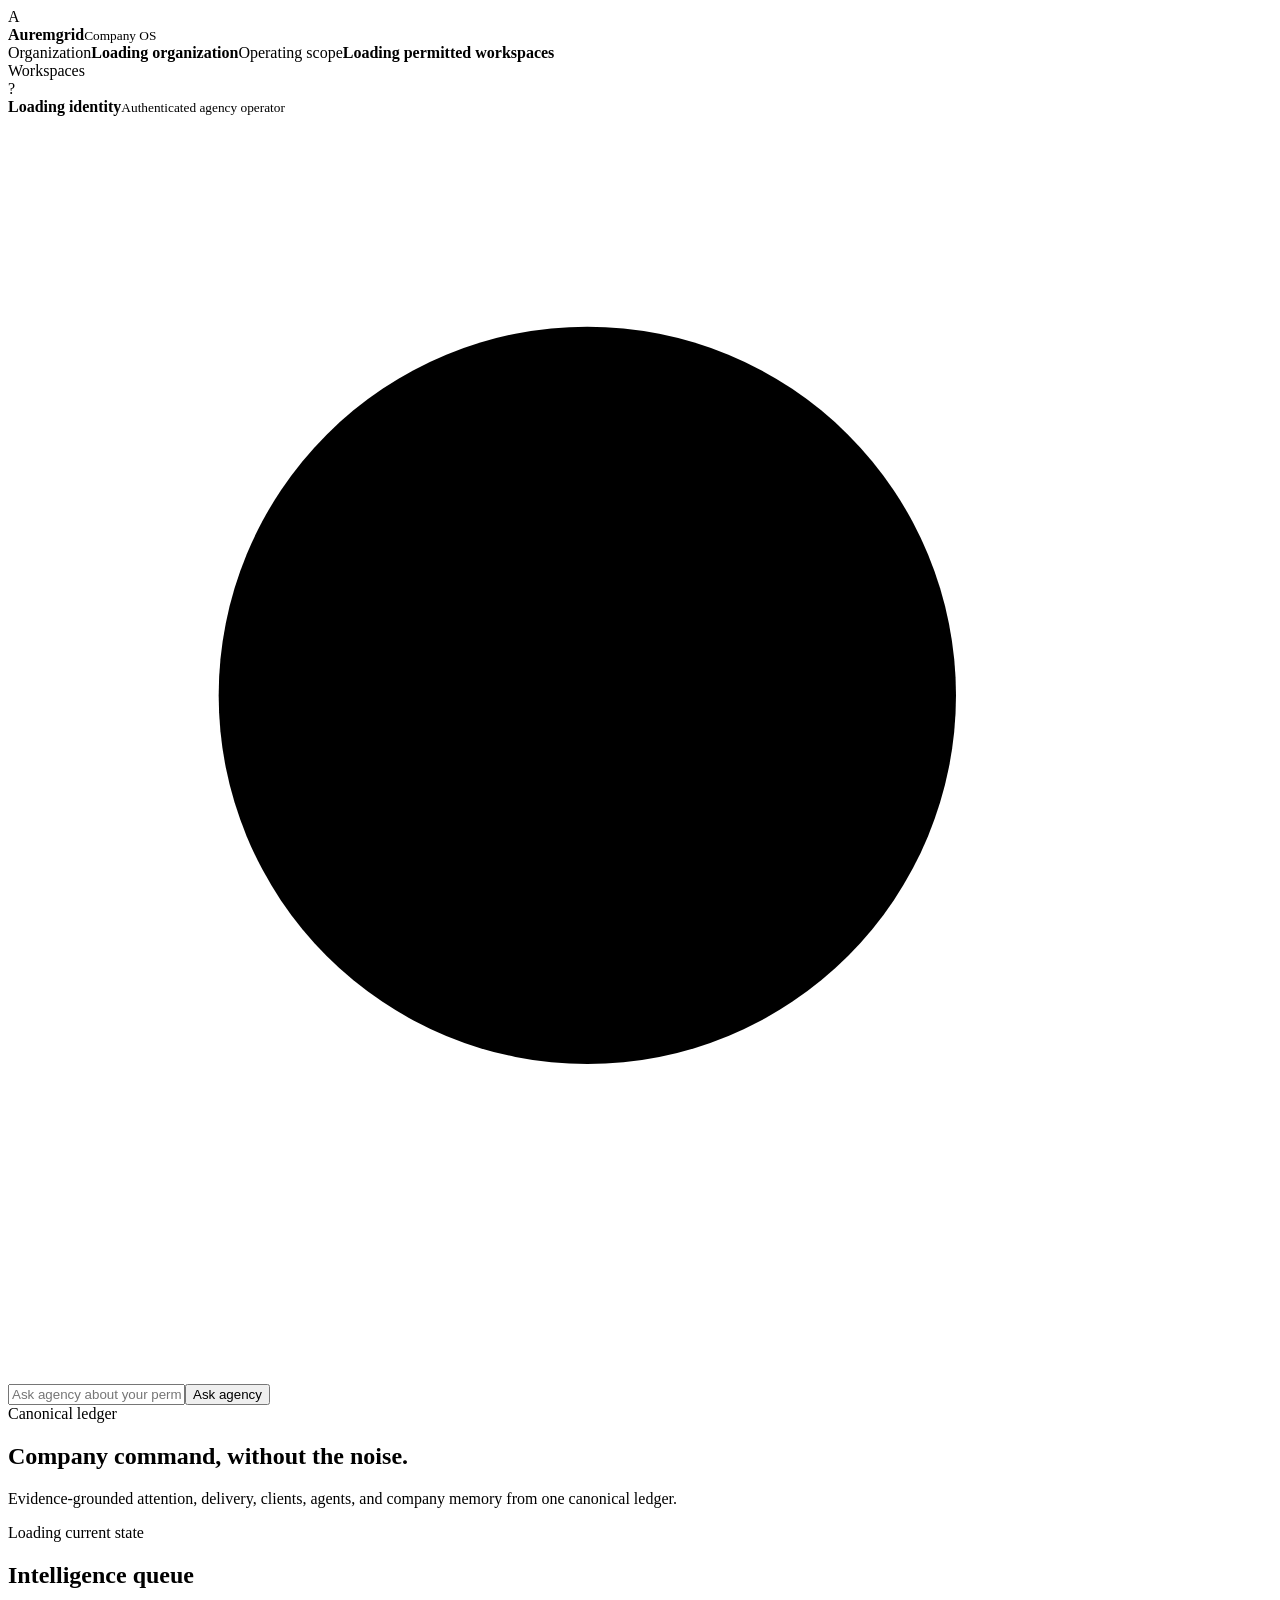
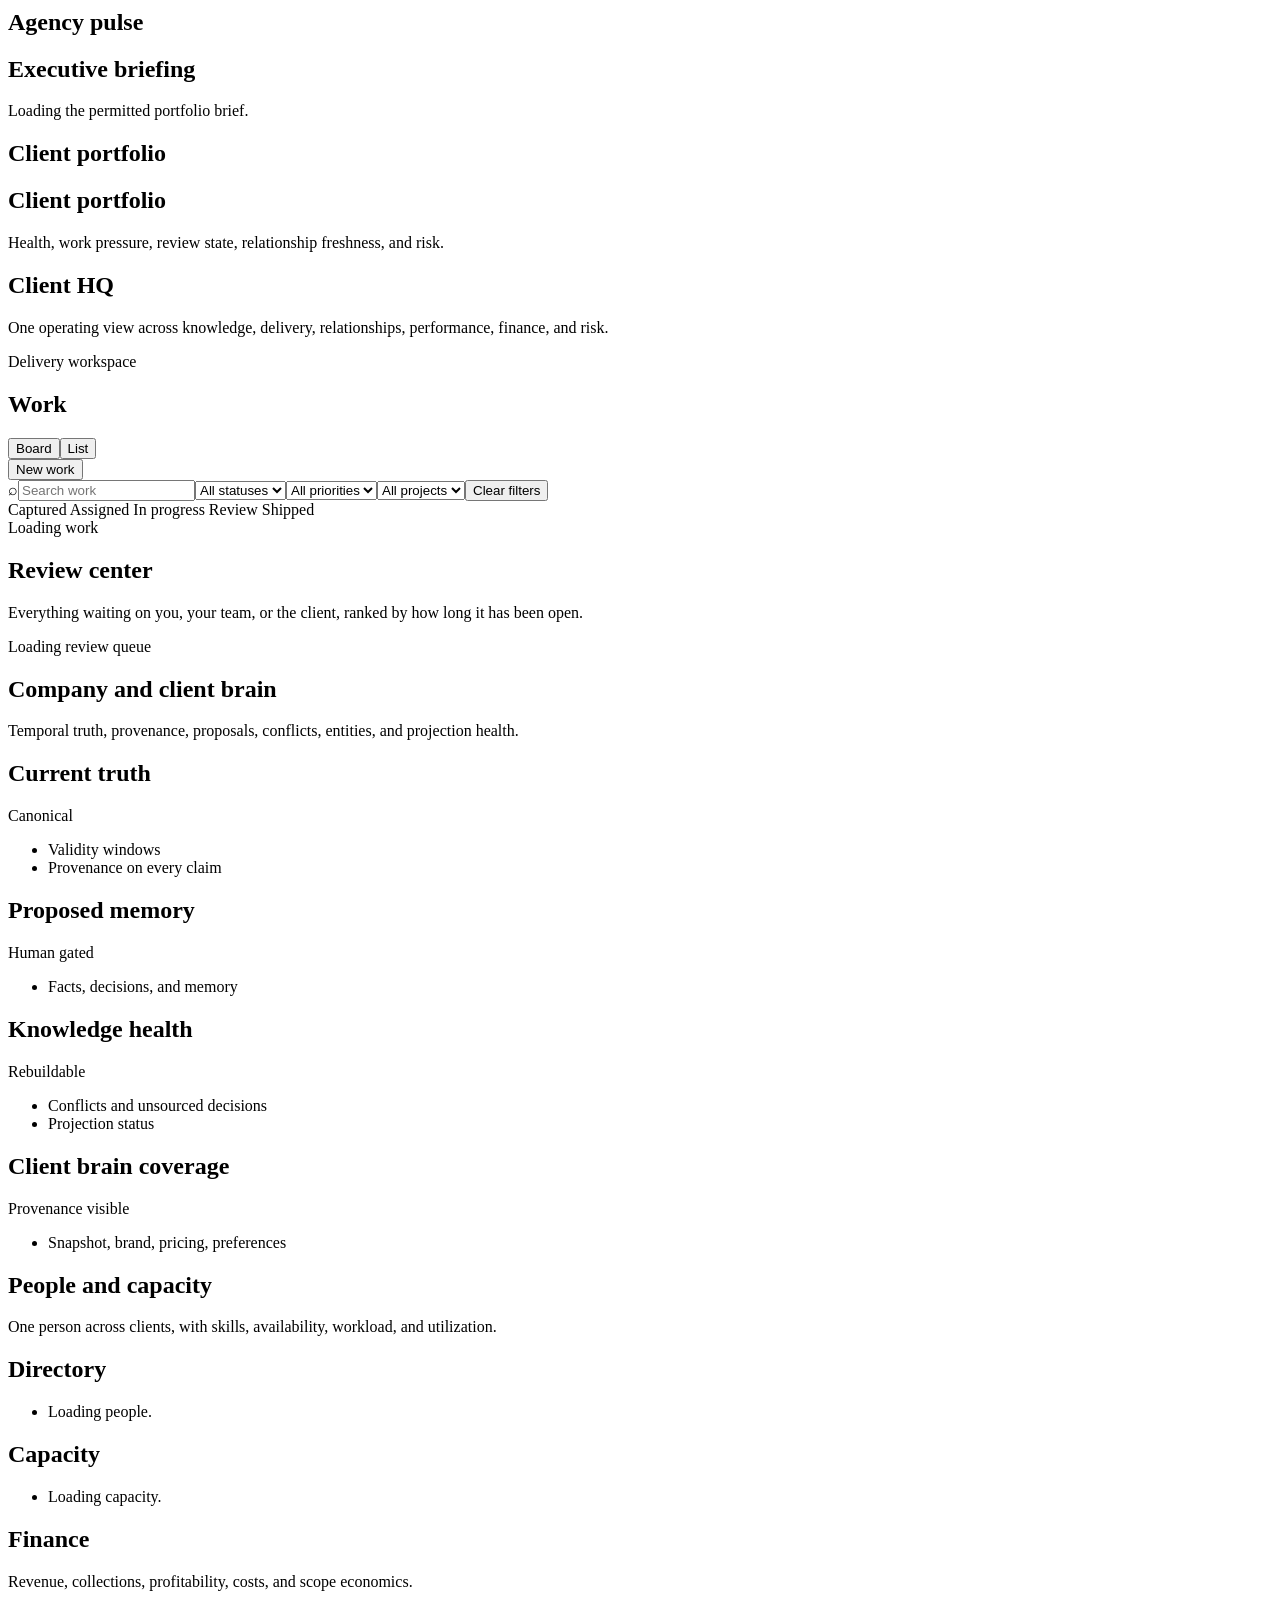
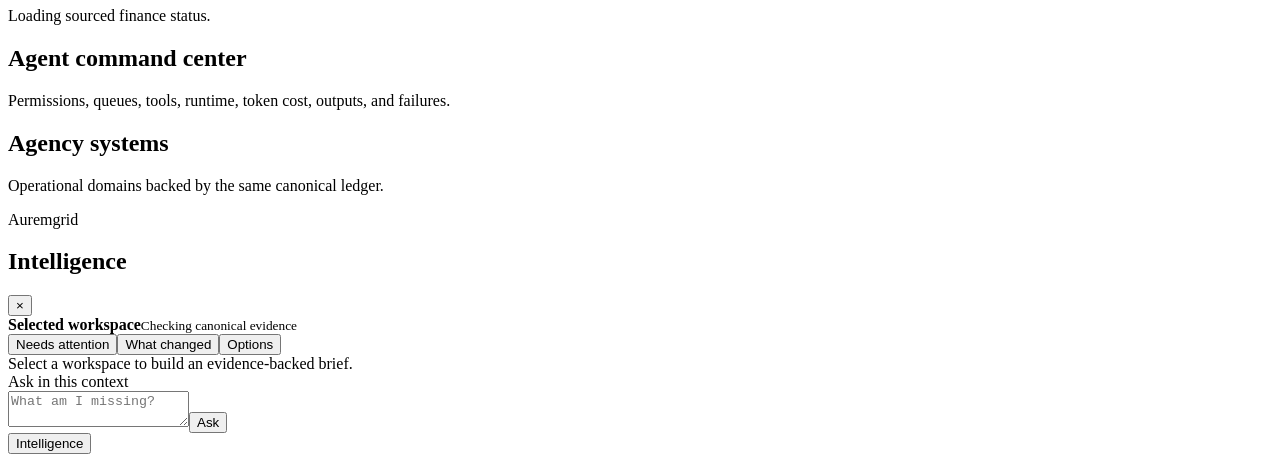
==== src/auremgrid/api/dashboard/index.html @ ab31ca7c "Complete intelligence and dashboard integration" ====
<!doctype html><html lang="en"><head><meta charset="utf-8"><meta name="viewport" content="width=device-width,initial-scale=1"><title>Auremgrid Company OS</title>
<link rel="stylesheet" href="/dashboard-assets/css/01-style-1.css" data-dashboard-module="1"><link rel="stylesheet" href="/dashboard-assets/css/02-knowledge-brain-surface.css" data-dashboard-module="knowledge-brain-surface"></head><body><div class="shell"><aside class="side"><div class="brand"><div class="mark">A</div><div><b>Auremgrid</b><small>Company OS</small></div></div><div class="scope"><span>Organization</span><b id="scope-organization">Loading organization</b><span>Operating scope</span><b id="scope-workspaces">Loading permitted workspaces</b></div><div class="spaces"><div class="spaces-head">Workspaces</div><div class="space-list" id="space-list"></div></div><nav class="nav" id="nav"></nav><div class="side-foot"><div class="side-person"><span class="side-avatar" id="side-avatar">?</span><div><b id="side-person-name">Loading identity</b><small id="side-person-role">Authenticated agency operator</small></div></div></div></aside><main class="main"><header class="top"><form class="ask" id="command-form"><svg class="icon" viewBox="0 0 24 24"><circle cx="11" cy="11" r="7"/><path d="M21 21l-4.3-4.3"/></svg><input id="command" placeholder="Ask agency about your permitted operating context"><button>Ask agency</button></form><div class="topmeta"><span class="live"></span> <span id="ledger-status">Canonical ledger</span></div></header><div class="content">
<section class="page active" id="page-command"><span id="health-score" hidden></span><div class="head"><div><h1>Company command, without the noise.</h1><p>Evidence-grounded attention, delivery, clients, agents, and company memory from one canonical ledger.</p></div><div class="statusline"><span class="live"></span><span id="generated">Loading current state</span></div></div><div class="grid" id="metrics"></div><div class="grid" style="margin-top:10px"><section class="card wide"><h2>Intelligence queue</h2><div class="attention" id="attention"></div></section><section class="card narrow"><h2>Agency pulse</h2><div class="pulse" id="pulse"></div></section><section class="card full"><h2>Executive briefing</h2><div id="executive-brief"><div class="empty">Loading the permitted portfolio brief.</div></div></section><section class="card full"><h2>Client portfolio</h2><div id="clients"></div></section></div></section>
<section class="page" id="page-clients"><div class="head"><div><h2 class="page-title">Client portfolio</h2><p>Health, work pressure, review state, relationship freshness, and risk.</p></div></div><div class="card" id="client-portfolio"></div></section>
<section class="page" id="page-client-hq"><div class="head"><div><h2 class="page-title" id="client-name">Client HQ</h2><p>One operating view across knowledge, delivery, relationships, performance, finance, and risk.</p></div></div><div class="tabs" id="client-tabs"></div><div class="module-grid" id="client-body"></div></section><section class="page" id="page-work"><div class="work-head"><div><p class="work-kicker">Delivery workspace</p><h2 class="page-title">Work</h2></div><div class="work-actions"><div class="view-switch" role="group" aria-label="Work view"><button id="board-view" class="active" type="button">Board</button><button id="list-view" type="button">List</button></div><button class="action" id="capture">New work</button></div></div><div class="work-toolbar"><label class="search-control"><span aria-hidden="true">⌕</span><input id="work-search" type="search" placeholder="Search work"></label><select id="status-filter" aria-label="Filter by status"><option value="">All statuses</option></select><select id="priority-filter" aria-label="Filter by priority"><option value="">All priorities</option></select><select id="project-filter" aria-label="Filter by project"><option value="">All projects</option></select><button class="clear-filters" id="clear-work-filters" type="button">Clear filters</button></div><div class="sr-only" aria-hidden="true">Captured Assigned In progress Review Shipped</div><div id="work-summary" class="work-summary">Loading work</div><div id="work-board" class="work-board" aria-live="polite"></div><div id="work-table" class="work-table-wrap" hidden></div><div id="work-list" hidden></div><div id="projects-list" hidden></div><div id="review-list" hidden></div></section>
<section class="page" id="page-review"><div class="head"><div><h2 class="page-title">Review center</h2><p>Everything waiting on you, your team, or the client, ranked by how long it has been open.</p></div><div class="statusline"><span class="live"></span><span id="review-generated">Loading review queue</span></div></div><div class="module-grid" id="review-grid"></div></section>
<section class="page" id="page-brain"><div class="head"><div><h2 class="page-title">Company and client brain</h2><p>Temporal truth, provenance, proposals, conflicts, entities, and projection health.</p></div></div><div class="module-grid"><section class="card module"><h2>Current truth</h2><span class="state">Canonical</span><ul><li>Validity windows</li><li>Provenance on every claim</li></ul></section><section class="card module"><h2>Proposed memory</h2><span class="state">Human gated</span><ul><li>Facts, decisions, and memory</li></ul></section><section class="card module"><h2>Knowledge health</h2><span class="state">Rebuildable</span><ul><li>Conflicts and unsourced decisions</li><li>Projection status</li></ul></section><section class="card module"><h2>Client brain coverage</h2><span class="state">Provenance visible</span><ul><li>Snapshot, brand, pricing, preferences</li></ul></section></div></section>
<section class="page" id="page-people"><div class="head"><div><h2 class="page-title">People and capacity</h2><p>One person across clients, with skills, availability, workload, and utilization.</p></div></div><div class="module-grid"><section class="card module"><h2>Directory</h2><ul id="people-list"><li>Loading people.</li></ul></section><section class="card module"><h2>Capacity</h2><ul id="capacity-list"><li>Loading capacity.</li></ul></section></div></section>
<section class="page" id="page-finance"><div class="head"><div><h2 class="page-title">Finance</h2><p>Revenue, collections, profitability, costs, and scope economics.</p></div></div><div id="finance-body" class="module-grid"><div class="empty">Loading sourced finance status.</div></div></section>
<section class="page" id="page-agents"><div class="head"><div><h2 class="page-title">Agent command center</h2><p>Permissions, queues, tools, runtime, token cost, outputs, and failures.</p></div></div><div class="module-grid" id="agents"></div></section>
<section class="page" id="page-systems"><div class="head"><div><h2 class="page-title" id="systems-title">Agency systems</h2><p>Operational domains backed by the same canonical ledger.</p></div></div><div class="module-grid" id="system-modules"></div></section>
</div></main><aside class="intelligence-rail" id="intelligence-rail" aria-label="Auremgrid Intelligence"><header class="intelligence-head"><div><span class="intelligence-kicker">Auremgrid</span><h2>Intelligence</h2></div><button class="icon-button" id="intelligence-close" type="button" aria-label="Collapse intelligence panel">×</button></header><div class="intelligence-context"><span class="intelligence-orb"></span><div><b id="intelligence-scope">Selected workspace</b><small id="intelligence-status">Checking canonical evidence</small></div></div><div class="intelligence-prompts" aria-label="Suggested intelligence questions"><button type="button" data-intelligence-prompt="What needs my attention?">Needs attention</button><button type="button" data-intelligence-prompt="What changed?">What changed</button><button type="button" data-intelligence-prompt="What are my options?">Options</button></div><div class="intelligence-findings" id="intelligence-findings" aria-live="polite"><div class="intelligence-empty">Select a workspace to build an evidence-backed brief.</div></div><form class="intelligence-ask" id="intelligence-form"><label for="intelligence-query">Ask in this context</label><div><textarea id="intelligence-query" rows="2" placeholder="What am I missing?"></textarea><button type="submit" aria-label="Ask Auremgrid Intelligence">Ask</button></div></form></aside><button class="intelligence-toggle" id="intelligence-toggle" type="button" aria-label="Open Auremgrid Intelligence">Intelligence</button></div>
<dialog id="capture-modal"><form class="form" id="capture-form"><h2>Capture work</h2><label>Title<input name="title" required></label><label>Request<textarea name="request" required></textarea></label><label>Requested by<input name="requested_by" required></label><label>Needed by<input name="needed_by" type="date"></label><div class="row"><button type="button" class="ghost" id="cancel-capture">Cancel</button><button class="action">Capture</button></div></form></dialog><dialog id="ask-modal"><h2>Ask Auremgrid</h2><div id="ask-results" class="module-grid" style="margin-top:14px"></div><div class="row" style="margin-top:14px"><button class="ghost" onclick="this.closest('dialog').close()">Close</button></div></dialog><dialog id="work-detail"><div class="detail-head"><div><span class="detail-status" id="detail-status">Work</span><h2 id="detail-title">Work detail</h2></div><button class="icon-button" id="close-work-detail" type="button" aria-label="Close work detail">×</button></div><div id="detail-body" class="detail-body"></div></dialog><div class="toast" id="toast"></div>
<link rel="stylesheet" href="/dashboard-assets/css/03-dashboard-v2.css" data-dashboard-module="dashboard-v2">
<script defer src="/dashboard-assets/js/01-script-1.js" data-dashboard-module="1"></script>
<script defer src="/dashboard-assets/js/02-script-2.js" data-dashboard-module="2"></script><script defer src="/dashboard-assets/js/03-dashboard-v2-script.js" data-dashboard-module="dashboard-v2-script"></script><script defer src="/dashboard-assets/js/04-agency-dashboard-contract.js" data-dashboard-module="agency-dashboard-contract"></script><link rel="stylesheet" href="/dashboard-assets/dashboard.css"><script src="/dashboard-assets/annotation-review.js" defer></script><script src="/dashboard-assets/dashboard.js" defer></script></body></html>
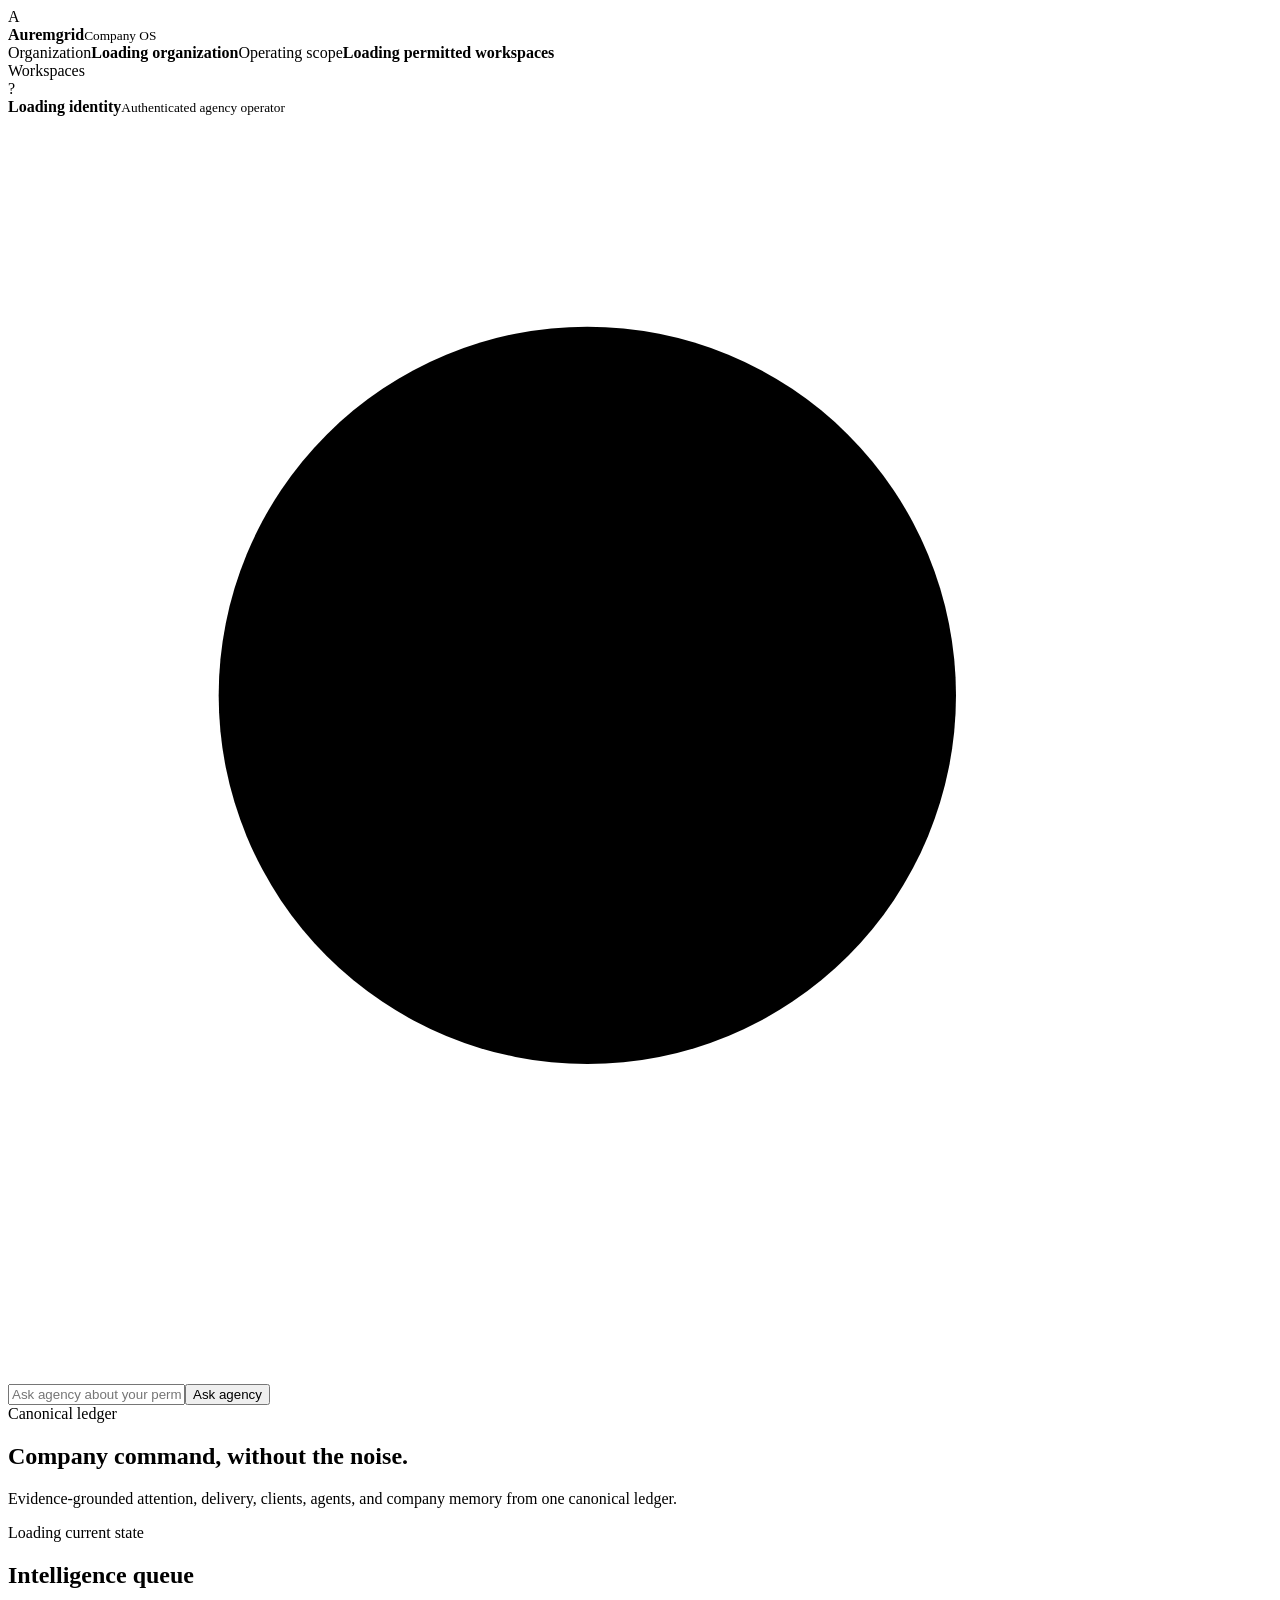
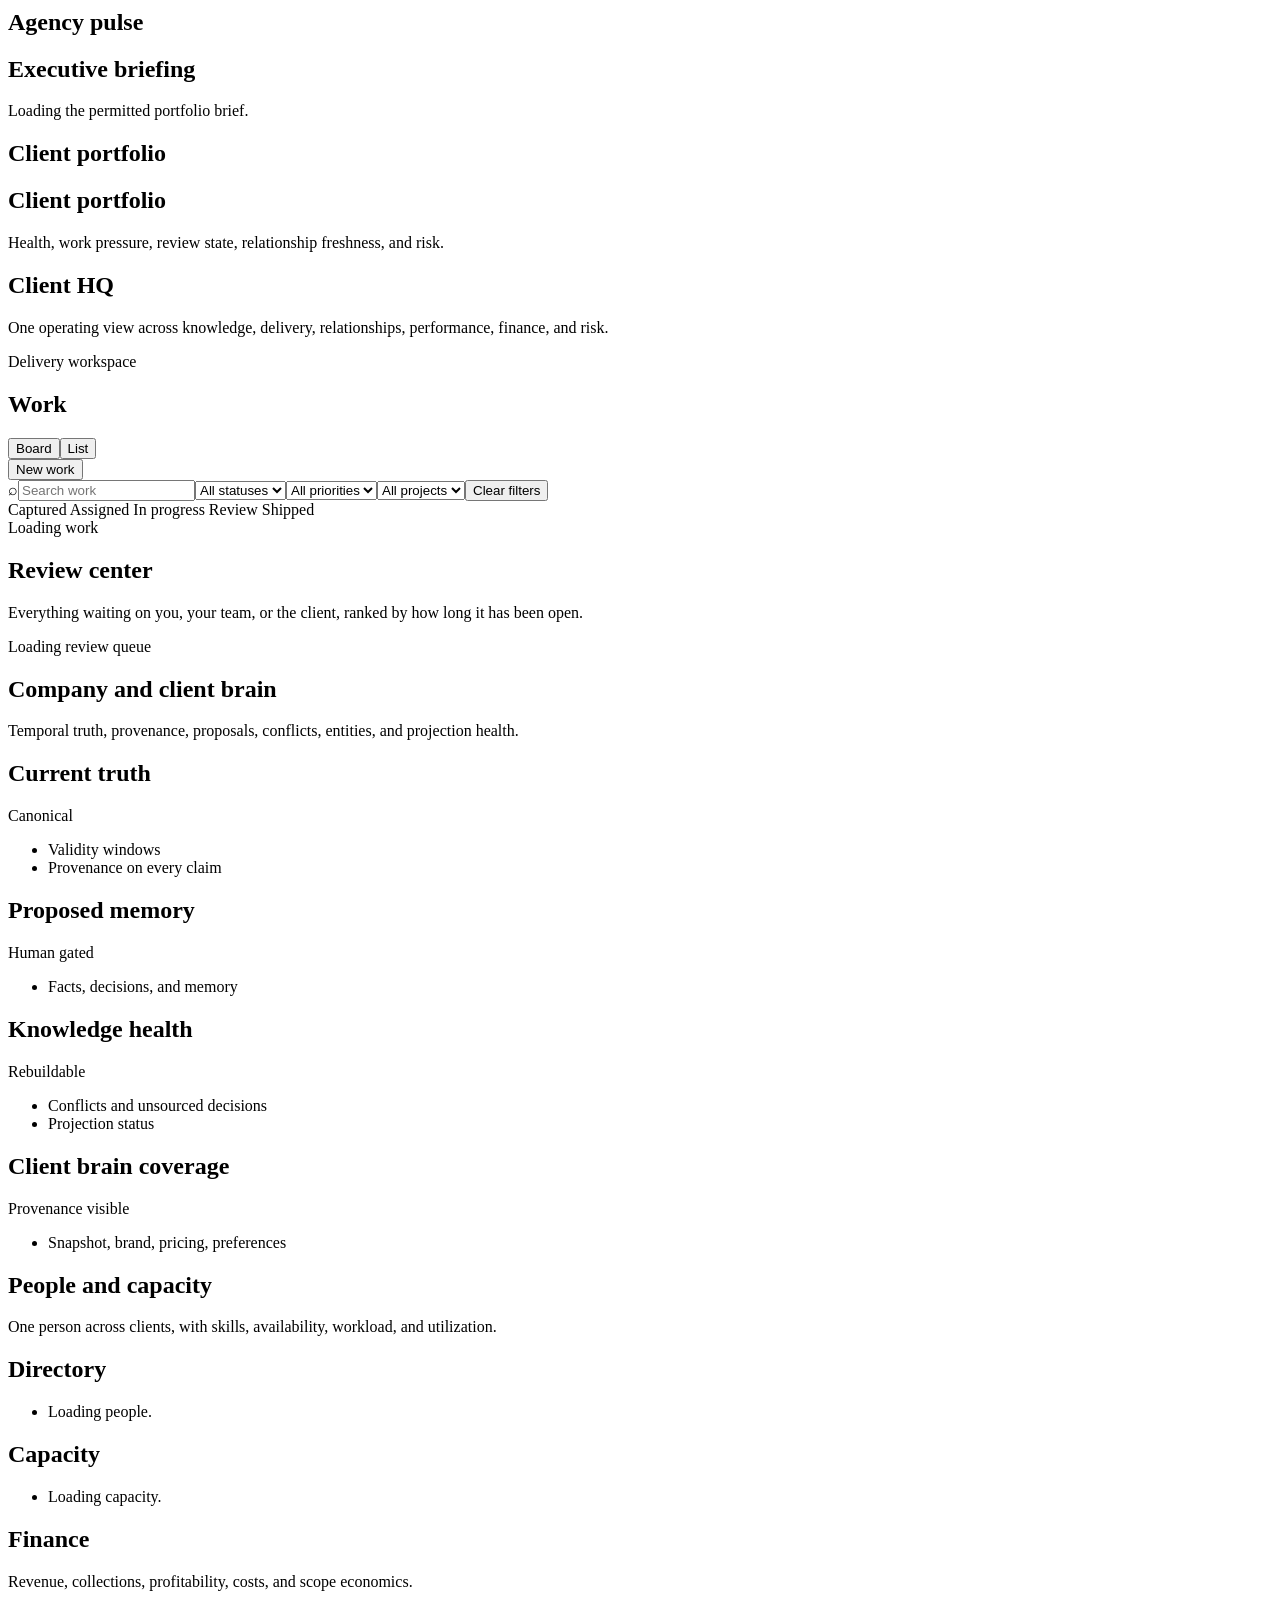
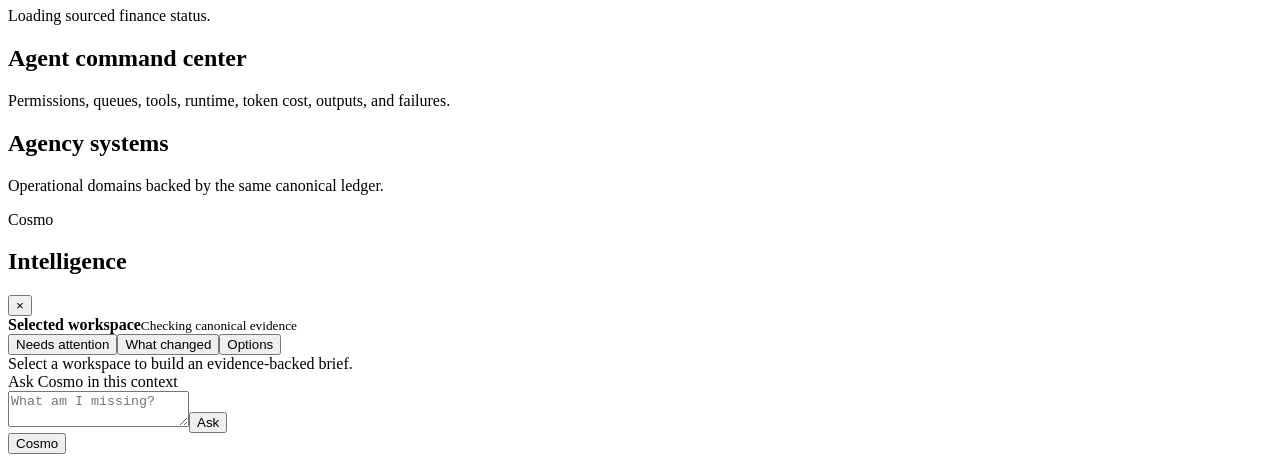
==== commit 28543d33: "Complete agency operations and Cosmo dashboard" ====
--- a/src/auremgrid/api/dashboard/index.html
+++ b/src/auremgrid/api/dashboard/index.html
@@ -9,8 +9,8 @@
 <section class="page" id="page-finance"><div class="head"><div><h2 class="page-title">Finance</h2><p>Revenue, collections, profitability, costs, and scope economics.</p></div></div><div id="finance-body" class="module-grid"><div class="empty">Loading sourced finance status.</div></div></section>
 <section class="page" id="page-agents"><div class="head"><div><h2 class="page-title">Agent command center</h2><p>Permissions, queues, tools, runtime, token cost, outputs, and failures.</p></div></div><div class="module-grid" id="agents"></div></section>
 <section class="page" id="page-systems"><div class="head"><div><h2 class="page-title" id="systems-title">Agency systems</h2><p>Operational domains backed by the same canonical ledger.</p></div></div><div class="module-grid" id="system-modules"></div></section>
-</div></main><aside class="intelligence-rail" id="intelligence-rail" aria-label="Auremgrid Intelligence"><header class="intelligence-head"><div><span class="intelligence-kicker">Auremgrid</span><h2>Intelligence</h2></div><button class="icon-button" id="intelligence-close" type="button" aria-label="Collapse intelligence panel">×</button></header><div class="intelligence-context"><span class="intelligence-orb"></span><div><b id="intelligence-scope">Selected workspace</b><small id="intelligence-status">Checking canonical evidence</small></div></div><div class="intelligence-prompts" aria-label="Suggested intelligence questions"><button type="button" data-intelligence-prompt="What needs my attention?">Needs attention</button><button type="button" data-intelligence-prompt="What changed?">What changed</button><button type="button" data-intelligence-prompt="What are my options?">Options</button></div><div class="intelligence-findings" id="intelligence-findings" aria-live="polite"><div class="intelligence-empty">Select a workspace to build an evidence-backed brief.</div></div><form class="intelligence-ask" id="intelligence-form"><label for="intelligence-query">Ask in this context</label><div><textarea id="intelligence-query" rows="2" placeholder="What am I missing?"></textarea><button type="submit" aria-label="Ask Auremgrid Intelligence">Ask</button></div></form></aside><button class="intelligence-toggle" id="intelligence-toggle" type="button" aria-label="Open Auremgrid Intelligence">Intelligence</button></div>
-<dialog id="capture-modal"><form class="form" id="capture-form"><h2>Capture work</h2><label>Title<input name="title" required></label><label>Request<textarea name="request" required></textarea></label><label>Requested by<input name="requested_by" required></label><label>Needed by<input name="needed_by" type="date"></label><div class="row"><button type="button" class="ghost" id="cancel-capture">Cancel</button><button class="action">Capture</button></div></form></dialog><dialog id="ask-modal"><h2>Ask Auremgrid</h2><div id="ask-results" class="module-grid" style="margin-top:14px"></div><div class="row" style="margin-top:14px"><button class="ghost" onclick="this.closest('dialog').close()">Close</button></div></dialog><dialog id="work-detail"><div class="detail-head"><div><span class="detail-status" id="detail-status">Work</span><h2 id="detail-title">Work detail</h2></div><button class="icon-button" id="close-work-detail" type="button" aria-label="Close work detail">×</button></div><div id="detail-body" class="detail-body"></div></dialog><div class="toast" id="toast"></div>
+</div></main><aside class="intelligence-rail" id="intelligence-rail" aria-label="Cosmo Intelligence"><header class="intelligence-head"><div><span class="intelligence-kicker">Cosmo</span><h2>Intelligence</h2></div><button class="icon-button" id="intelligence-close" type="button" aria-label="Collapse intelligence panel">×</button></header><div class="intelligence-context"><span class="intelligence-orb"></span><div><b id="intelligence-scope">Selected workspace</b><small id="intelligence-status">Checking canonical evidence</small></div></div><div class="intelligence-prompts" aria-label="Suggested intelligence questions"><button type="button" data-intelligence-prompt="What needs my attention?">Needs attention</button><button type="button" data-intelligence-prompt="What changed?">What changed</button><button type="button" data-intelligence-prompt="What are my options?">Options</button></div><div class="intelligence-findings" id="intelligence-findings" aria-live="polite"><div class="intelligence-empty">Select a workspace to build an evidence-backed brief.</div></div><form class="intelligence-ask" id="intelligence-form"><label for="intelligence-query">Ask Cosmo in this context</label><div><textarea id="intelligence-query" rows="2" placeholder="What am I missing?"></textarea><button type="submit" aria-label="Ask Cosmo Intelligence">Ask</button></div></form></aside><button class="intelligence-toggle" id="intelligence-toggle" type="button" aria-label="Open Cosmo Intelligence">Cosmo</button></div>
+<dialog id="capture-modal"><form class="form" id="capture-form"><h2>Capture work</h2><label>Title<input name="title" required></label><label>Request<textarea name="request" required></textarea></label><label>Requested by<input name="requested_by" required></label><label>Needed by<input name="needed_by" type="date"></label><div class="row"><button type="button" class="ghost" id="cancel-capture">Cancel</button><button class="action">Capture</button></div></form></dialog><dialog id="ask-modal"><h2>Ask Cosmo</h2><div id="ask-results" class="module-grid" style="margin-top:14px"></div><div class="row" style="margin-top:14px"><button class="ghost" onclick="this.closest('dialog').close()">Close</button></div></dialog><dialog id="work-detail"><div class="detail-head"><div><span class="detail-status" id="detail-status">Work</span><h2 id="detail-title">Work detail</h2></div><button class="icon-button" id="close-work-detail" type="button" aria-label="Close work detail">×</button></div><div id="detail-body" class="detail-body"></div></dialog><div class="toast" id="toast"></div>
 <link rel="stylesheet" href="/dashboard-assets/css/03-dashboard-v2.css" data-dashboard-module="dashboard-v2">
 <script defer src="/dashboard-assets/js/01-script-1.js" data-dashboard-module="1"></script>
-<script defer src="/dashboard-assets/js/02-script-2.js" data-dashboard-module="2"></script><script defer src="/dashboard-assets/js/03-dashboard-v2-script.js" data-dashboard-module="dashboard-v2-script"></script><script defer src="/dashboard-assets/js/04-agency-dashboard-contract.js" data-dashboard-module="agency-dashboard-contract"></script><link rel="stylesheet" href="/dashboard-assets/dashboard.css"><script src="/dashboard-assets/annotation-review.js" defer></script><script src="/dashboard-assets/dashboard.js" defer></script></body></html>
+<script defer src="/dashboard-assets/js/02-script-2.js" data-dashboard-module="2"></script><script defer src="/dashboard-assets/js/03-dashboard-v2-script.js" data-dashboard-module="dashboard-v2-script"></script><script defer src="/dashboard-assets/js/04-agency-dashboard-contract.js" data-dashboard-module="agency-dashboard-contract"></script><link rel="stylesheet" href="/dashboard-assets/dashboard.css"><link rel="stylesheet" href="/dashboard-assets/css/04-shadcn-system.css" data-dashboard-module="shadcn-system"><script src="/dashboard-assets/annotation-review.js" defer></script><script src="/dashboard-assets/dashboard.js" defer></script></body></html>
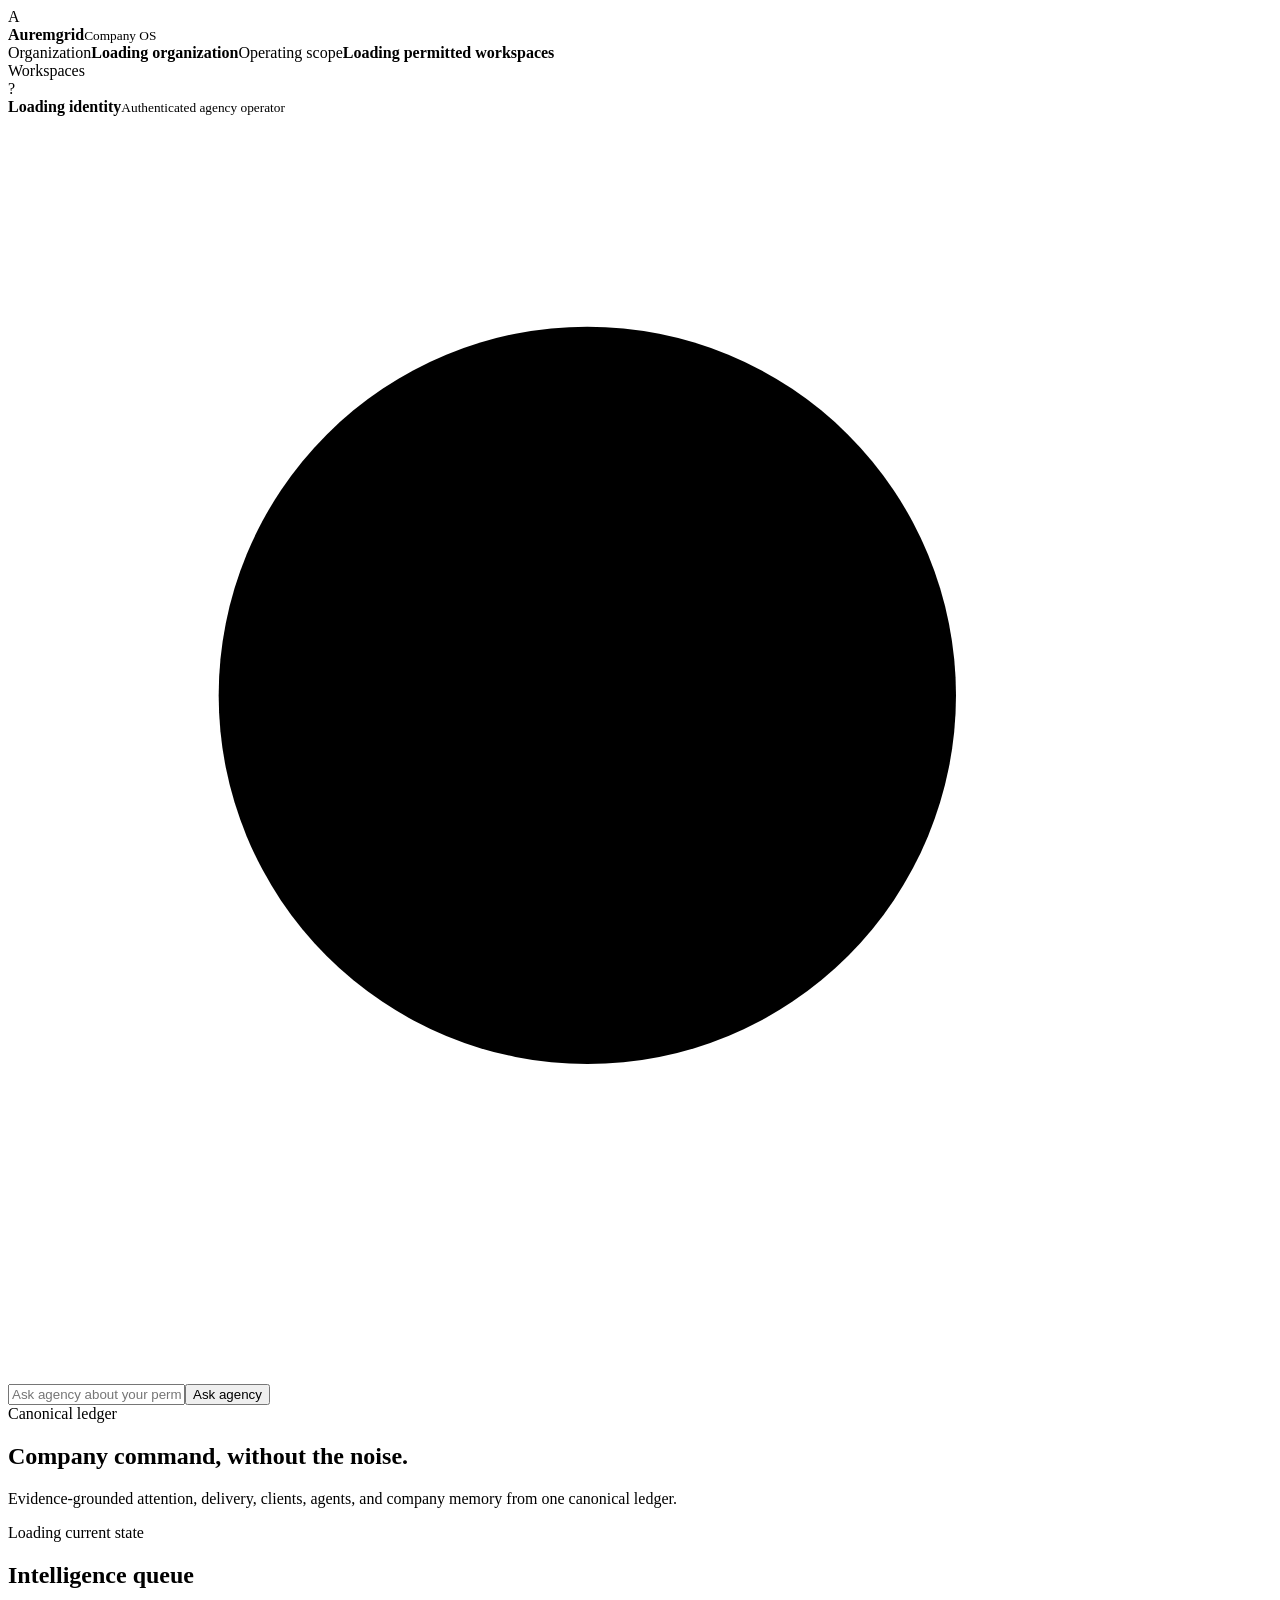
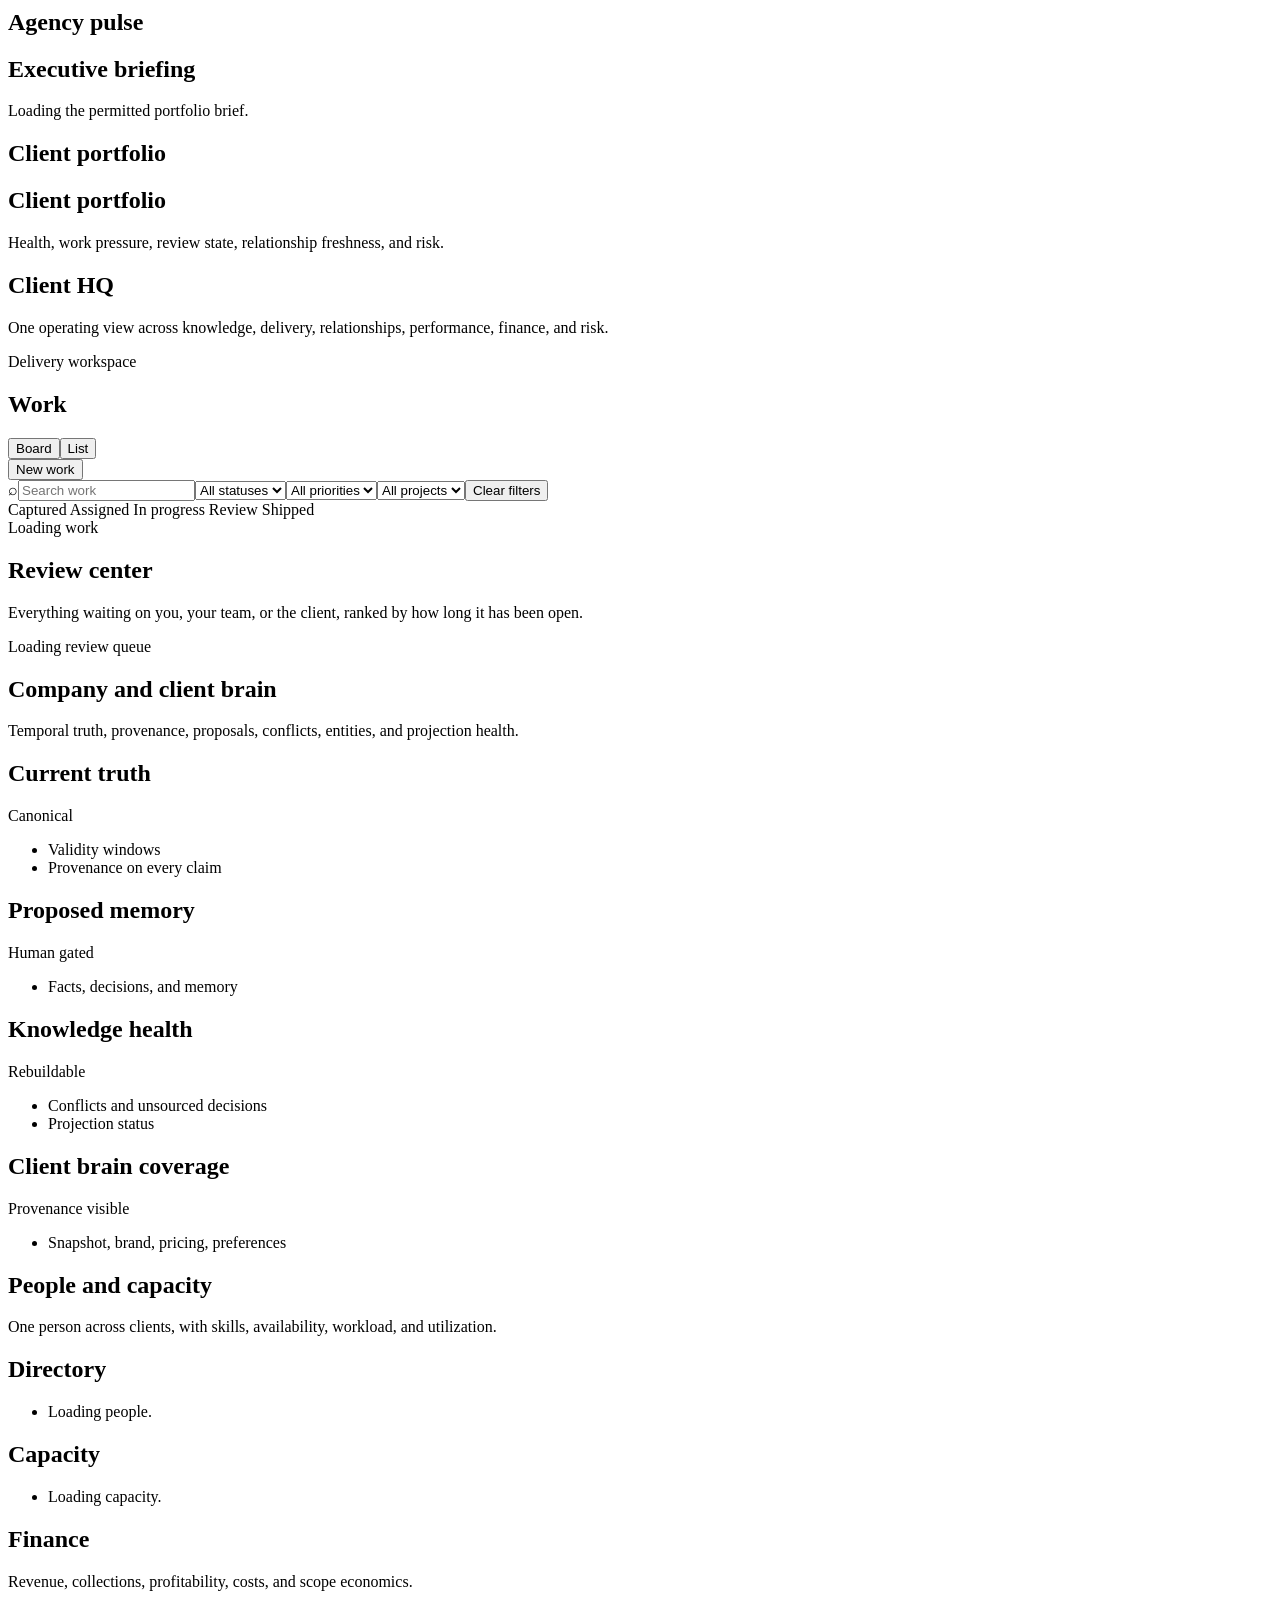
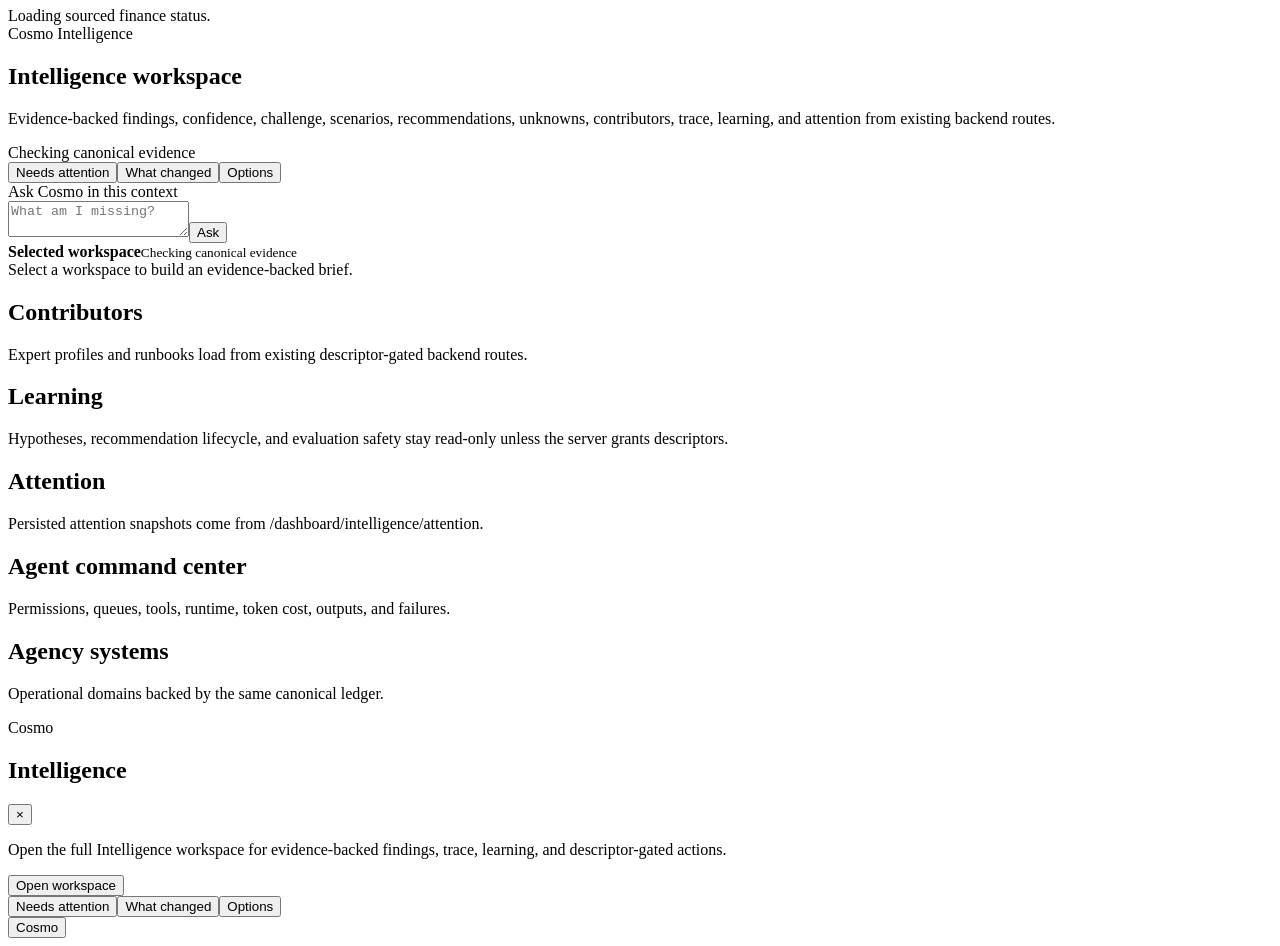
==== commit 0a4c383e: "Add full-page intelligence workspace" ====
--- a/src/auremgrid/api/dashboard/index.html
+++ b/src/auremgrid/api/dashboard/index.html
@@ -7,10 +7,11 @@
 <section class="page" id="page-brain"><div class="head"><div><h2 class="page-title">Company and client brain</h2><p>Temporal truth, provenance, proposals, conflicts, entities, and projection health.</p></div></div><div class="module-grid"><section class="card module"><h2>Current truth</h2><span class="state">Canonical</span><ul><li>Validity windows</li><li>Provenance on every claim</li></ul></section><section class="card module"><h2>Proposed memory</h2><span class="state">Human gated</span><ul><li>Facts, decisions, and memory</li></ul></section><section class="card module"><h2>Knowledge health</h2><span class="state">Rebuildable</span><ul><li>Conflicts and unsourced decisions</li><li>Projection status</li></ul></section><section class="card module"><h2>Client brain coverage</h2><span class="state">Provenance visible</span><ul><li>Snapshot, brand, pricing, preferences</li></ul></section></div></section>
 <section class="page" id="page-people"><div class="head"><div><h2 class="page-title">People and capacity</h2><p>One person across clients, with skills, availability, workload, and utilization.</p></div></div><div class="module-grid"><section class="card module"><h2>Directory</h2><ul id="people-list"><li>Loading people.</li></ul></section><section class="card module"><h2>Capacity</h2><ul id="capacity-list"><li>Loading capacity.</li></ul></section></div></section>
 <section class="page" id="page-finance"><div class="head"><div><h2 class="page-title">Finance</h2><p>Revenue, collections, profitability, costs, and scope economics.</p></div></div><div id="finance-body" class="module-grid"><div class="empty">Loading sourced finance status.</div></div></section>
+<section class="page" id="page-intelligence"><div class="head intelligence-workspace-head"><div><span class="intelligence-kicker">Cosmo Intelligence</span><h2 class="page-title">Intelligence workspace</h2><p>Evidence-backed findings, confidence, challenge, scenarios, recommendations, unknowns, contributors, trace, learning, and attention from existing backend routes.</p></div><div class="statusline"><span class="live"></span><span id="intelligence-page-status">Checking canonical evidence</span></div></div><div class="intelligence-page-toolbar"><div class="intelligence-prompts" aria-label="Suggested intelligence questions"><button type="button" data-intelligence-prompt="What needs my attention?">Needs attention</button><button type="button" data-intelligence-prompt="What changed?">What changed</button><button type="button" data-intelligence-prompt="What are my options?">Options</button></div><form class="intelligence-ask" id="intelligence-form"><label for="intelligence-query">Ask Cosmo in this context</label><div><textarea id="intelligence-query" rows="2" placeholder="What am I missing?"></textarea><button type="submit" aria-label="Ask Cosmo Intelligence">Ask</button></div></form></div><div class="intelligence-workspace" data-intelligence-workspace><section class="card full"><div class="intelligence-context intelligence-page-context"><span class="intelligence-orb"></span><div><b id="intelligence-scope">Selected workspace</b><small id="intelligence-status">Checking canonical evidence</small></div></div><div class="intelligence-findings" id="intelligence-findings" aria-live="polite"><div class="intelligence-empty">Select a workspace to build an evidence-backed brief.</div></div></section><aside class="intelligence-side-readouts" aria-label="Intelligence supporting readouts"><section class="card module" data-intelligence-contracts-slot><h2>Contributors</h2><p class="sub">Expert profiles and runbooks load from existing descriptor-gated backend routes.</p></section><section class="card module" data-intelligence-learning-slot><h2>Learning</h2><p class="sub">Hypotheses, recommendation lifecycle, and evaluation safety stay read-only unless the server grants descriptors.</p></section><section class="card module" data-intelligence-attention-slot><h2>Attention</h2><p class="sub">Persisted attention snapshots come from /dashboard/intelligence/attention.</p></section></aside></div></section>
 <section class="page" id="page-agents"><div class="head"><div><h2 class="page-title">Agent command center</h2><p>Permissions, queues, tools, runtime, token cost, outputs, and failures.</p></div></div><div class="module-grid" id="agents"></div></section>
 <section class="page" id="page-systems"><div class="head"><div><h2 class="page-title" id="systems-title">Agency systems</h2><p>Operational domains backed by the same canonical ledger.</p></div></div><div class="module-grid" id="system-modules"></div></section>
-</div></main><aside class="intelligence-rail" id="intelligence-rail" aria-label="Cosmo Intelligence"><header class="intelligence-head"><div><span class="intelligence-kicker">Cosmo</span><h2>Intelligence</h2></div><button class="icon-button" id="intelligence-close" type="button" aria-label="Collapse intelligence panel">×</button></header><div class="intelligence-context"><span class="intelligence-orb"></span><div><b id="intelligence-scope">Selected workspace</b><small id="intelligence-status">Checking canonical evidence</small></div></div><div class="intelligence-prompts" aria-label="Suggested intelligence questions"><button type="button" data-intelligence-prompt="What needs my attention?">Needs attention</button><button type="button" data-intelligence-prompt="What changed?">What changed</button><button type="button" data-intelligence-prompt="What are my options?">Options</button></div><div class="intelligence-findings" id="intelligence-findings" aria-live="polite"><div class="intelligence-empty">Select a workspace to build an evidence-backed brief.</div></div><form class="intelligence-ask" id="intelligence-form"><label for="intelligence-query">Ask Cosmo in this context</label><div><textarea id="intelligence-query" rows="2" placeholder="What am I missing?"></textarea><button type="submit" aria-label="Ask Cosmo Intelligence">Ask</button></div></form></aside><button class="intelligence-toggle" id="intelligence-toggle" type="button" aria-label="Open Cosmo Intelligence">Cosmo</button></div>
-<dialog id="capture-modal"><form class="form" id="capture-form"><h2>Capture work</h2><label>Title<input name="title" required></label><label>Request<textarea name="request" required></textarea></label><label>Requested by<input name="requested_by" required></label><label>Needed by<input name="needed_by" type="date"></label><div class="row"><button type="button" class="ghost" id="cancel-capture">Cancel</button><button class="action">Capture</button></div></form></dialog><dialog id="ask-modal"><h2>Ask Cosmo</h2><div id="ask-results" class="module-grid" style="margin-top:14px"></div><div class="row" style="margin-top:14px"><button class="ghost" onclick="this.closest('dialog').close()">Close</button></div></dialog><dialog id="work-detail"><div class="detail-head"><div><span class="detail-status" id="detail-status">Work</span><h2 id="detail-title">Work detail</h2></div><button class="icon-button" id="close-work-detail" type="button" aria-label="Close work detail">×</button></div><div id="detail-body" class="detail-body"></div></dialog><div class="toast" id="toast"></div>
+</div></main><aside class="intelligence-rail" id="intelligence-rail" aria-label="Cosmo Intelligence"><header class="intelligence-head"><div><span class="intelligence-kicker">Cosmo</span><h2>Intelligence</h2></div><button class="icon-button" id="intelligence-close" type="button" aria-label="Collapse intelligence panel">×</button></header><div class="intelligence-rail-summary"><p class="sub">Open the full Intelligence workspace for evidence-backed findings, trace, learning, and descriptor-gated actions.</p><button class="action" type="button" data-intelligence-surface="Intelligence">Open workspace</button></div><div class="intelligence-prompts" aria-label="Suggested intelligence questions"><button type="button" data-intelligence-prompt="What needs my attention?">Needs attention</button><button type="button" data-intelligence-prompt="What changed?">What changed</button><button type="button" data-intelligence-prompt="What are my options?">Options</button></div></aside><button class="intelligence-toggle" id="intelligence-toggle" type="button" aria-label="Open Cosmo Intelligence">Cosmo</button></div>
+<dialog id="capture-modal"><form class="form" id="capture-form"><h2>Capture work</h2><label>Title<input name="title" required></label><label>Request<textarea name="request" required></textarea></label><label>Requested by<input name="requested_by" required></label><div class="row"><label>Project<select name="project_id"><option value="">No project</option></select></label><label>Owner<select name="assignee_person_id"><option value="">Assign later</option></select></label></div><div class="row"><label>Priority<select name="priority"><option value="normal">Normal</option><option value="high">High</option><option value="urgent">Urgent</option><option value="low">Low</option></select></label><label>Estimate (hours)<input name="estimate_hours" type="number" min="0" step="0.25"></label><label>Needed by<input name="needed_by" type="date"></label></div><label>Tags<input name="tags" placeholder="strategy, launch"></label><label>Delivery brief<textarea name="brief"></textarea></label><label>Approved context<textarea name="brain_context" placeholder="Only include approved client context"></textarea></label><label>Financial value<input name="financial_value" type="number" min="0" step="0.01"></label><div class="row"><button type="button" class="ghost" id="cancel-capture">Cancel</button><button class="action">Capture</button></div></form></dialog><dialog id="ask-modal"><h2>Ask Cosmo</h2><div id="ask-results" class="module-grid" style="margin-top:14px"></div><div class="row" style="margin-top:14px"><button class="ghost" onclick="this.closest('dialog').close()">Close</button></div></dialog><dialog id="work-detail"><div class="detail-head"><div><span class="detail-status" id="detail-status">Work</span><h2 id="detail-title">Work detail</h2></div><button class="icon-button" id="close-work-detail" type="button" aria-label="Close work detail">×</button></div><div id="detail-body" class="detail-body"></div></dialog><div class="toast" id="toast"></div>
 <link rel="stylesheet" href="/dashboard-assets/css/03-dashboard-v2.css" data-dashboard-module="dashboard-v2">
 <script defer src="/dashboard-assets/js/01-script-1.js" data-dashboard-module="1"></script>
 <script defer src="/dashboard-assets/js/02-script-2.js" data-dashboard-module="2"></script><script defer src="/dashboard-assets/js/03-dashboard-v2-script.js" data-dashboard-module="dashboard-v2-script"></script><script defer src="/dashboard-assets/js/04-agency-dashboard-contract.js" data-dashboard-module="agency-dashboard-contract"></script><link rel="stylesheet" href="/dashboard-assets/dashboard.css"><link rel="stylesheet" href="/dashboard-assets/css/04-shadcn-system.css" data-dashboard-module="shadcn-system"><script src="/dashboard-assets/annotation-review.js" defer></script><script src="/dashboard-assets/dashboard.js" defer></script></body></html>
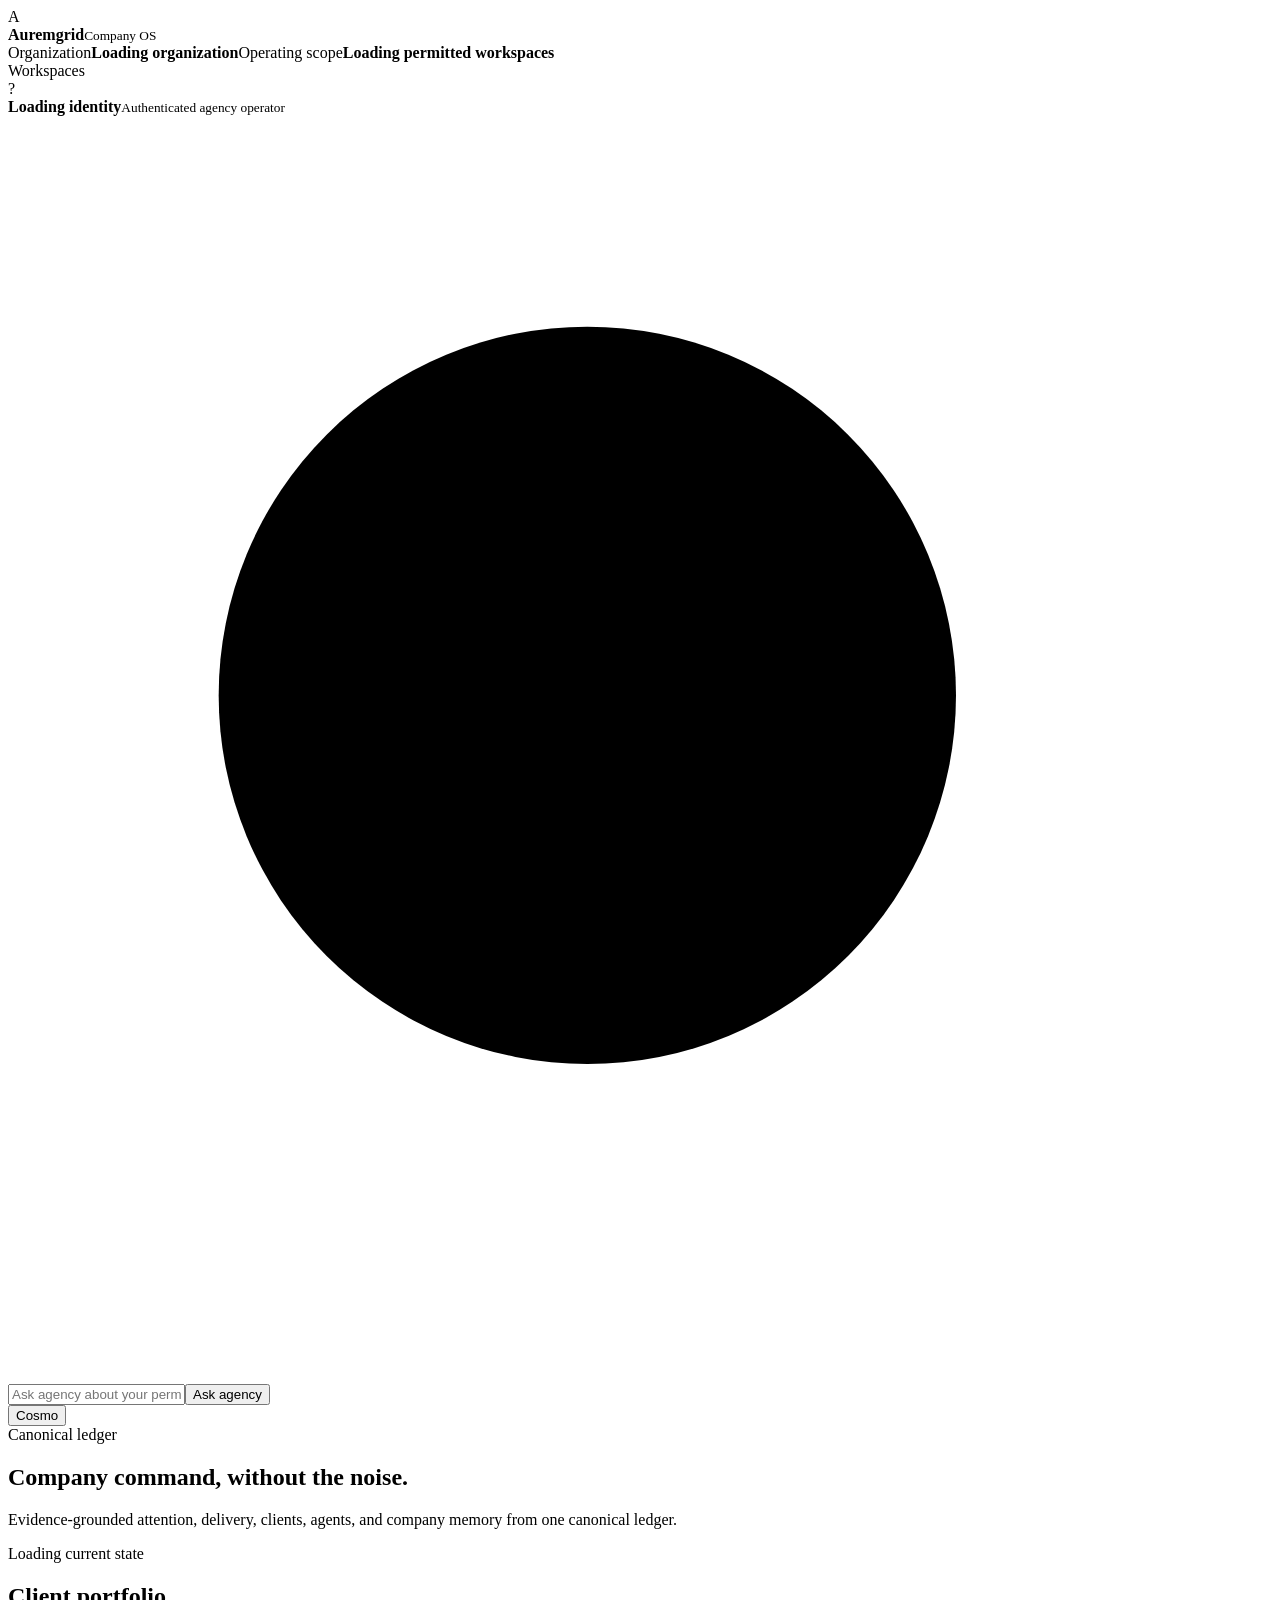
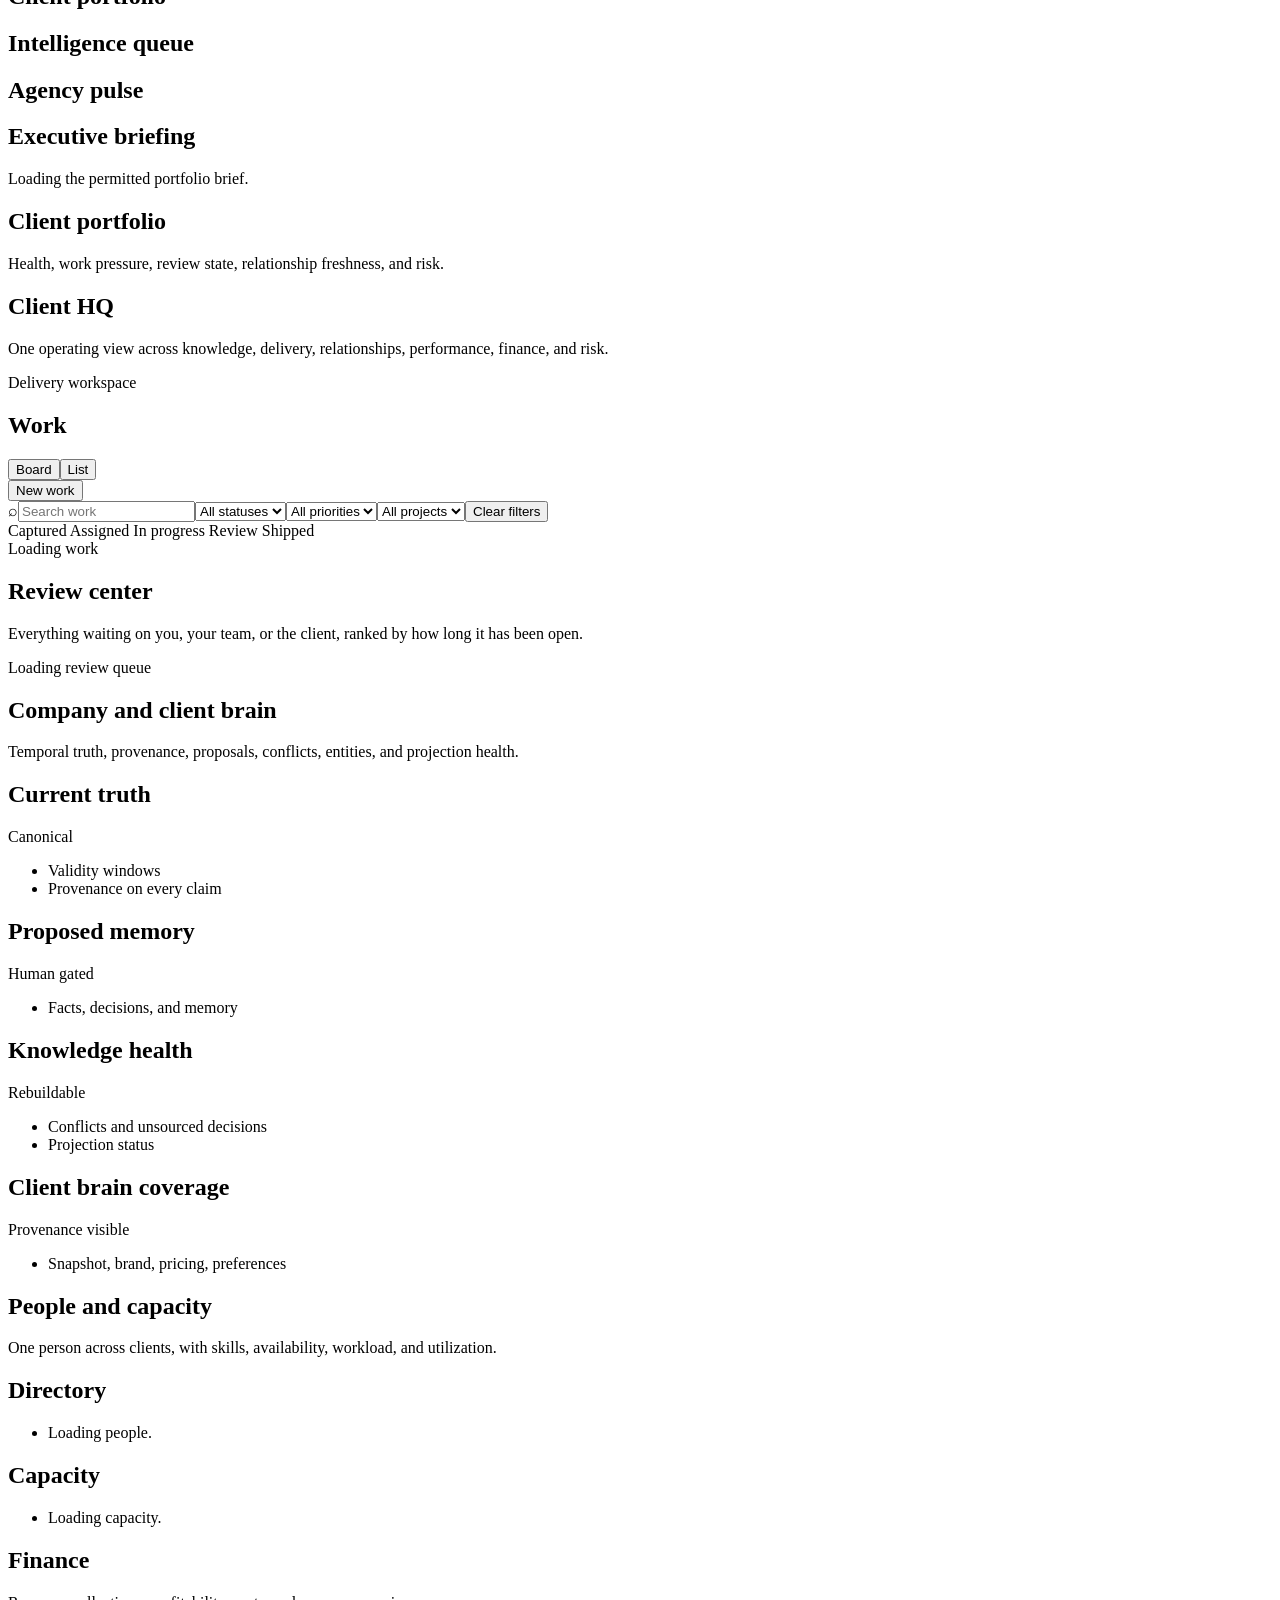
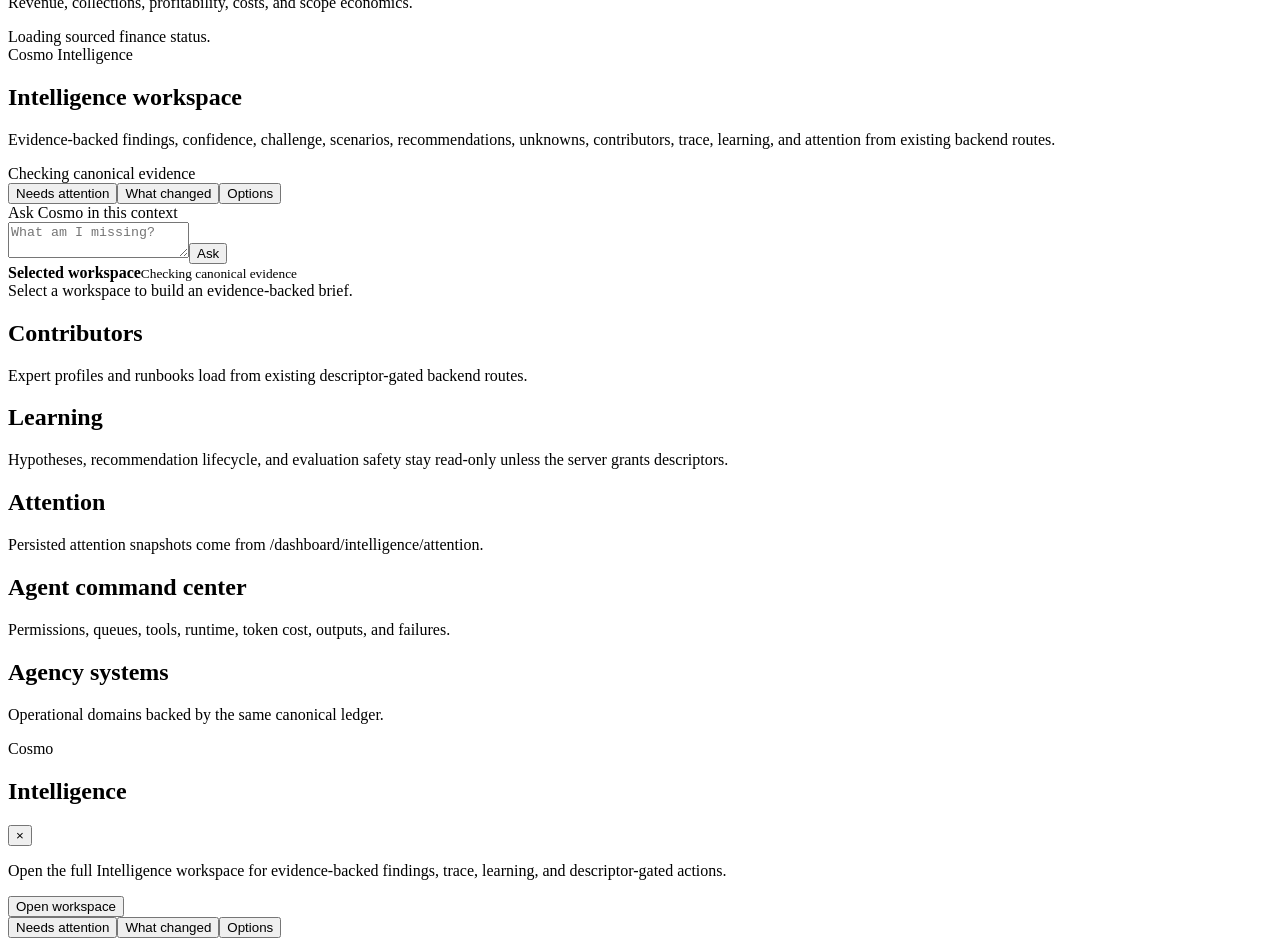
==== commit 9f8662a8: "Dashboard: collapse intelligence drawer, elevate client portfolio, hide empty CSV section" ====
--- a/src/auremgrid/api/dashboard/index.html
+++ b/src/auremgrid/api/dashboard/index.html
@@ -1,6 +1,6 @@
 <!doctype html><html lang="en"><head><meta charset="utf-8"><meta name="viewport" content="width=device-width,initial-scale=1"><title>Auremgrid Company OS</title>
-<link rel="stylesheet" href="/dashboard-assets/css/01-style-1.css" data-dashboard-module="1"><link rel="stylesheet" href="/dashboard-assets/css/02-knowledge-brain-surface.css" data-dashboard-module="knowledge-brain-surface"></head><body><div class="shell"><aside class="side"><div class="brand"><div class="mark">A</div><div><b>Auremgrid</b><small>Company OS</small></div></div><div class="scope"><span>Organization</span><b id="scope-organization">Loading organization</b><span>Operating scope</span><b id="scope-workspaces">Loading permitted workspaces</b></div><div class="spaces"><div class="spaces-head">Workspaces</div><div class="space-list" id="space-list"></div></div><nav class="nav" id="nav"></nav><div class="side-foot"><div class="side-person"><span class="side-avatar" id="side-avatar">?</span><div><b id="side-person-name">Loading identity</b><small id="side-person-role">Authenticated agency operator</small></div></div></div></aside><main class="main"><header class="top"><form class="ask" id="command-form"><svg class="icon" viewBox="0 0 24 24"><circle cx="11" cy="11" r="7"/><path d="M21 21l-4.3-4.3"/></svg><input id="command" placeholder="Ask agency about your permitted operating context"><button>Ask agency</button></form><div class="topmeta"><span class="live"></span> <span id="ledger-status">Canonical ledger</span></div></header><div class="content">
-<section class="page active" id="page-command"><span id="health-score" hidden></span><div class="head"><div><h1>Company command, without the noise.</h1><p>Evidence-grounded attention, delivery, clients, agents, and company memory from one canonical ledger.</p></div><div class="statusline"><span class="live"></span><span id="generated">Loading current state</span></div></div><div class="grid" id="metrics"></div><div class="grid" style="margin-top:10px"><section class="card wide"><h2>Intelligence queue</h2><div class="attention" id="attention"></div></section><section class="card narrow"><h2>Agency pulse</h2><div class="pulse" id="pulse"></div></section><section class="card full"><h2>Executive briefing</h2><div id="executive-brief"><div class="empty">Loading the permitted portfolio brief.</div></div></section><section class="card full"><h2>Client portfolio</h2><div id="clients"></div></section></div></section>
+<link rel="stylesheet" href="/dashboard-assets/css/01-style-1.css" data-dashboard-module="1"><link rel="stylesheet" href="/dashboard-assets/css/02-knowledge-brain-surface.css" data-dashboard-module="knowledge-brain-surface"></head><body><div class="shell"><aside class="side"><div class="brand"><div class="mark">A</div><div><b>Auremgrid</b><small>Company OS</small></div></div><div class="scope"><span>Organization</span><b id="scope-organization">Loading organization</b><span>Operating scope</span><b id="scope-workspaces">Loading permitted workspaces</b></div><div class="spaces"><div class="spaces-head">Workspaces</div><div class="space-list" id="space-list"></div></div><nav class="nav" id="nav"></nav><div class="side-foot"><div class="side-person"><span class="side-avatar" id="side-avatar">?</span><div><b id="side-person-name">Loading identity</b><small id="side-person-role">Authenticated agency operator</small></div></div></div></aside><main class="main"><header class="top"><form class="ask" id="command-form"><svg class="icon" viewBox="0 0 24 24"><circle cx="11" cy="11" r="7"/><path d="M21 21l-4.3-4.3"/></svg><input id="command" placeholder="Ask agency about your permitted operating context"><button>Ask agency</button></form><button class="intelligence-toggle top-intelligence-toggle" id="intelligence-toggle" type="button" aria-label="Open Cosmo Intelligence" aria-expanded="false">Cosmo</button><div class="topmeta"><span class="live"></span> <span id="ledger-status">Canonical ledger</span></div></header><div class="content">
+<section class="page active" id="page-command"><span id="health-score" hidden></span><div class="head"><div><h1>Company command, without the noise.</h1><p>Evidence-grounded attention, delivery, clients, agents, and company memory from one canonical ledger.</p></div><div class="statusline"><span class="live"></span><span id="generated">Loading current state</span></div></div><div class="grid" id="metrics"></div><section class="card full command-client-portfolio"><h2>Client portfolio</h2><div id="clients"></div></section><div class="grid" style="margin-top:10px"><section class="card wide"><h2>Intelligence queue</h2><div class="attention" id="attention"></div></section><section class="card narrow"><h2>Agency pulse</h2><div class="pulse" id="pulse"></div></section><section class="card full"><h2>Executive briefing</h2><div id="executive-brief"><div class="empty">Loading the permitted portfolio brief.</div></div></section></div></section>
 <section class="page" id="page-clients"><div class="head"><div><h2 class="page-title">Client portfolio</h2><p>Health, work pressure, review state, relationship freshness, and risk.</p></div></div><div class="card" id="client-portfolio"></div></section>
 <section class="page" id="page-client-hq"><div class="head"><div><h2 class="page-title" id="client-name">Client HQ</h2><p>One operating view across knowledge, delivery, relationships, performance, finance, and risk.</p></div></div><div class="tabs" id="client-tabs"></div><div class="module-grid" id="client-body"></div></section><section class="page" id="page-work"><div class="work-head"><div><p class="work-kicker">Delivery workspace</p><h2 class="page-title">Work</h2></div><div class="work-actions"><div class="view-switch" role="group" aria-label="Work view"><button id="board-view" class="active" type="button">Board</button><button id="list-view" type="button">List</button></div><button class="action" id="capture">New work</button></div></div><div class="work-toolbar"><label class="search-control"><span aria-hidden="true">⌕</span><input id="work-search" type="search" placeholder="Search work"></label><select id="status-filter" aria-label="Filter by status"><option value="">All statuses</option></select><select id="priority-filter" aria-label="Filter by priority"><option value="">All priorities</option></select><select id="project-filter" aria-label="Filter by project"><option value="">All projects</option></select><button class="clear-filters" id="clear-work-filters" type="button">Clear filters</button></div><div class="sr-only" aria-hidden="true">Captured Assigned In progress Review Shipped</div><div id="work-summary" class="work-summary">Loading work</div><div id="work-board" class="work-board" aria-live="polite"></div><div id="work-table" class="work-table-wrap" hidden></div><div id="work-list" hidden></div><div id="projects-list" hidden></div><div id="review-list" hidden></div></section>
 <section class="page" id="page-review"><div class="head"><div><h2 class="page-title">Review center</h2><p>Everything waiting on you, your team, or the client, ranked by how long it has been open.</p></div><div class="statusline"><span class="live"></span><span id="review-generated">Loading review queue</span></div></div><div class="module-grid" id="review-grid"></div></section>
@@ -10,7 +10,7 @@
 <section class="page" id="page-intelligence"><div class="head intelligence-workspace-head"><div><span class="intelligence-kicker">Cosmo Intelligence</span><h2 class="page-title">Intelligence workspace</h2><p>Evidence-backed findings, confidence, challenge, scenarios, recommendations, unknowns, contributors, trace, learning, and attention from existing backend routes.</p></div><div class="statusline"><span class="live"></span><span id="intelligence-page-status">Checking canonical evidence</span></div></div><div class="intelligence-page-toolbar"><div class="intelligence-prompts" aria-label="Suggested intelligence questions"><button type="button" data-intelligence-prompt="What needs my attention?">Needs attention</button><button type="button" data-intelligence-prompt="What changed?">What changed</button><button type="button" data-intelligence-prompt="What are my options?">Options</button></div><form class="intelligence-ask" id="intelligence-form"><label for="intelligence-query">Ask Cosmo in this context</label><div><textarea id="intelligence-query" rows="2" placeholder="What am I missing?"></textarea><button type="submit" aria-label="Ask Cosmo Intelligence">Ask</button></div></form></div><div class="intelligence-workspace" data-intelligence-workspace><section class="card full"><div class="intelligence-context intelligence-page-context"><span class="intelligence-orb"></span><div><b id="intelligence-scope">Selected workspace</b><small id="intelligence-status">Checking canonical evidence</small></div></div><div class="intelligence-findings" id="intelligence-findings" aria-live="polite"><div class="intelligence-empty">Select a workspace to build an evidence-backed brief.</div></div></section><aside class="intelligence-side-readouts" aria-label="Intelligence supporting readouts"><section class="card module" data-intelligence-contracts-slot><h2>Contributors</h2><p class="sub">Expert profiles and runbooks load from existing descriptor-gated backend routes.</p></section><section class="card module" data-intelligence-learning-slot><h2>Learning</h2><p class="sub">Hypotheses, recommendation lifecycle, and evaluation safety stay read-only unless the server grants descriptors.</p></section><section class="card module" data-intelligence-attention-slot><h2>Attention</h2><p class="sub">Persisted attention snapshots come from /dashboard/intelligence/attention.</p></section></aside></div></section>
 <section class="page" id="page-agents"><div class="head"><div><h2 class="page-title">Agent command center</h2><p>Permissions, queues, tools, runtime, token cost, outputs, and failures.</p></div></div><div class="module-grid" id="agents"></div></section>
 <section class="page" id="page-systems"><div class="head"><div><h2 class="page-title" id="systems-title">Agency systems</h2><p>Operational domains backed by the same canonical ledger.</p></div></div><div class="module-grid" id="system-modules"></div></section>
-</div></main><aside class="intelligence-rail" id="intelligence-rail" aria-label="Cosmo Intelligence"><header class="intelligence-head"><div><span class="intelligence-kicker">Cosmo</span><h2>Intelligence</h2></div><button class="icon-button" id="intelligence-close" type="button" aria-label="Collapse intelligence panel">×</button></header><div class="intelligence-rail-summary"><p class="sub">Open the full Intelligence workspace for evidence-backed findings, trace, learning, and descriptor-gated actions.</p><button class="action" type="button" data-intelligence-surface="Intelligence">Open workspace</button></div><div class="intelligence-prompts" aria-label="Suggested intelligence questions"><button type="button" data-intelligence-prompt="What needs my attention?">Needs attention</button><button type="button" data-intelligence-prompt="What changed?">What changed</button><button type="button" data-intelligence-prompt="What are my options?">Options</button></div></aside><button class="intelligence-toggle" id="intelligence-toggle" type="button" aria-label="Open Cosmo Intelligence">Cosmo</button></div>
+</div></main><aside class="intelligence-rail" id="intelligence-rail" aria-label="Cosmo Intelligence"><header class="intelligence-head"><div><span class="intelligence-kicker">Cosmo</span><h2>Intelligence</h2></div><button class="icon-button" id="intelligence-close" type="button" aria-label="Collapse intelligence panel">×</button></header><div class="intelligence-rail-summary"><p class="sub">Open the full Intelligence workspace for evidence-backed findings, trace, learning, and descriptor-gated actions.</p><button class="action" type="button" data-intelligence-surface="Intelligence">Open workspace</button></div><div class="intelligence-prompts" aria-label="Suggested intelligence questions"><button type="button" data-intelligence-prompt="What needs my attention?">Needs attention</button><button type="button" data-intelligence-prompt="What changed?">What changed</button><button type="button" data-intelligence-prompt="What are my options?">Options</button></div></aside></div>
 <dialog id="capture-modal"><form class="form" id="capture-form"><h2>Capture work</h2><label>Title<input name="title" required></label><label>Request<textarea name="request" required></textarea></label><label>Requested by<input name="requested_by" required></label><div class="row"><label>Project<select name="project_id"><option value="">No project</option></select></label><label>Owner<select name="assignee_person_id"><option value="">Assign later</option></select></label></div><div class="row"><label>Priority<select name="priority"><option value="normal">Normal</option><option value="high">High</option><option value="urgent">Urgent</option><option value="low">Low</option></select></label><label>Estimate (hours)<input name="estimate_hours" type="number" min="0" step="0.25"></label><label>Needed by<input name="needed_by" type="date"></label></div><label>Tags<input name="tags" placeholder="strategy, launch"></label><label>Delivery brief<textarea name="brief"></textarea></label><label>Approved context<textarea name="brain_context" placeholder="Only include approved client context"></textarea></label><label>Financial value<input name="financial_value" type="number" min="0" step="0.01"></label><div class="row"><button type="button" class="ghost" id="cancel-capture">Cancel</button><button class="action">Capture</button></div></form></dialog><dialog id="ask-modal"><h2>Ask Cosmo</h2><div id="ask-results" class="module-grid" style="margin-top:14px"></div><div class="row" style="margin-top:14px"><button class="ghost" onclick="this.closest('dialog').close()">Close</button></div></dialog><dialog id="work-detail"><div class="detail-head"><div><span class="detail-status" id="detail-status">Work</span><h2 id="detail-title">Work detail</h2></div><button class="icon-button" id="close-work-detail" type="button" aria-label="Close work detail">×</button></div><div id="detail-body" class="detail-body"></div></dialog><div class="toast" id="toast"></div>
 <link rel="stylesheet" href="/dashboard-assets/css/03-dashboard-v2.css" data-dashboard-module="dashboard-v2">
 <script defer src="/dashboard-assets/js/01-script-1.js" data-dashboard-module="1"></script>
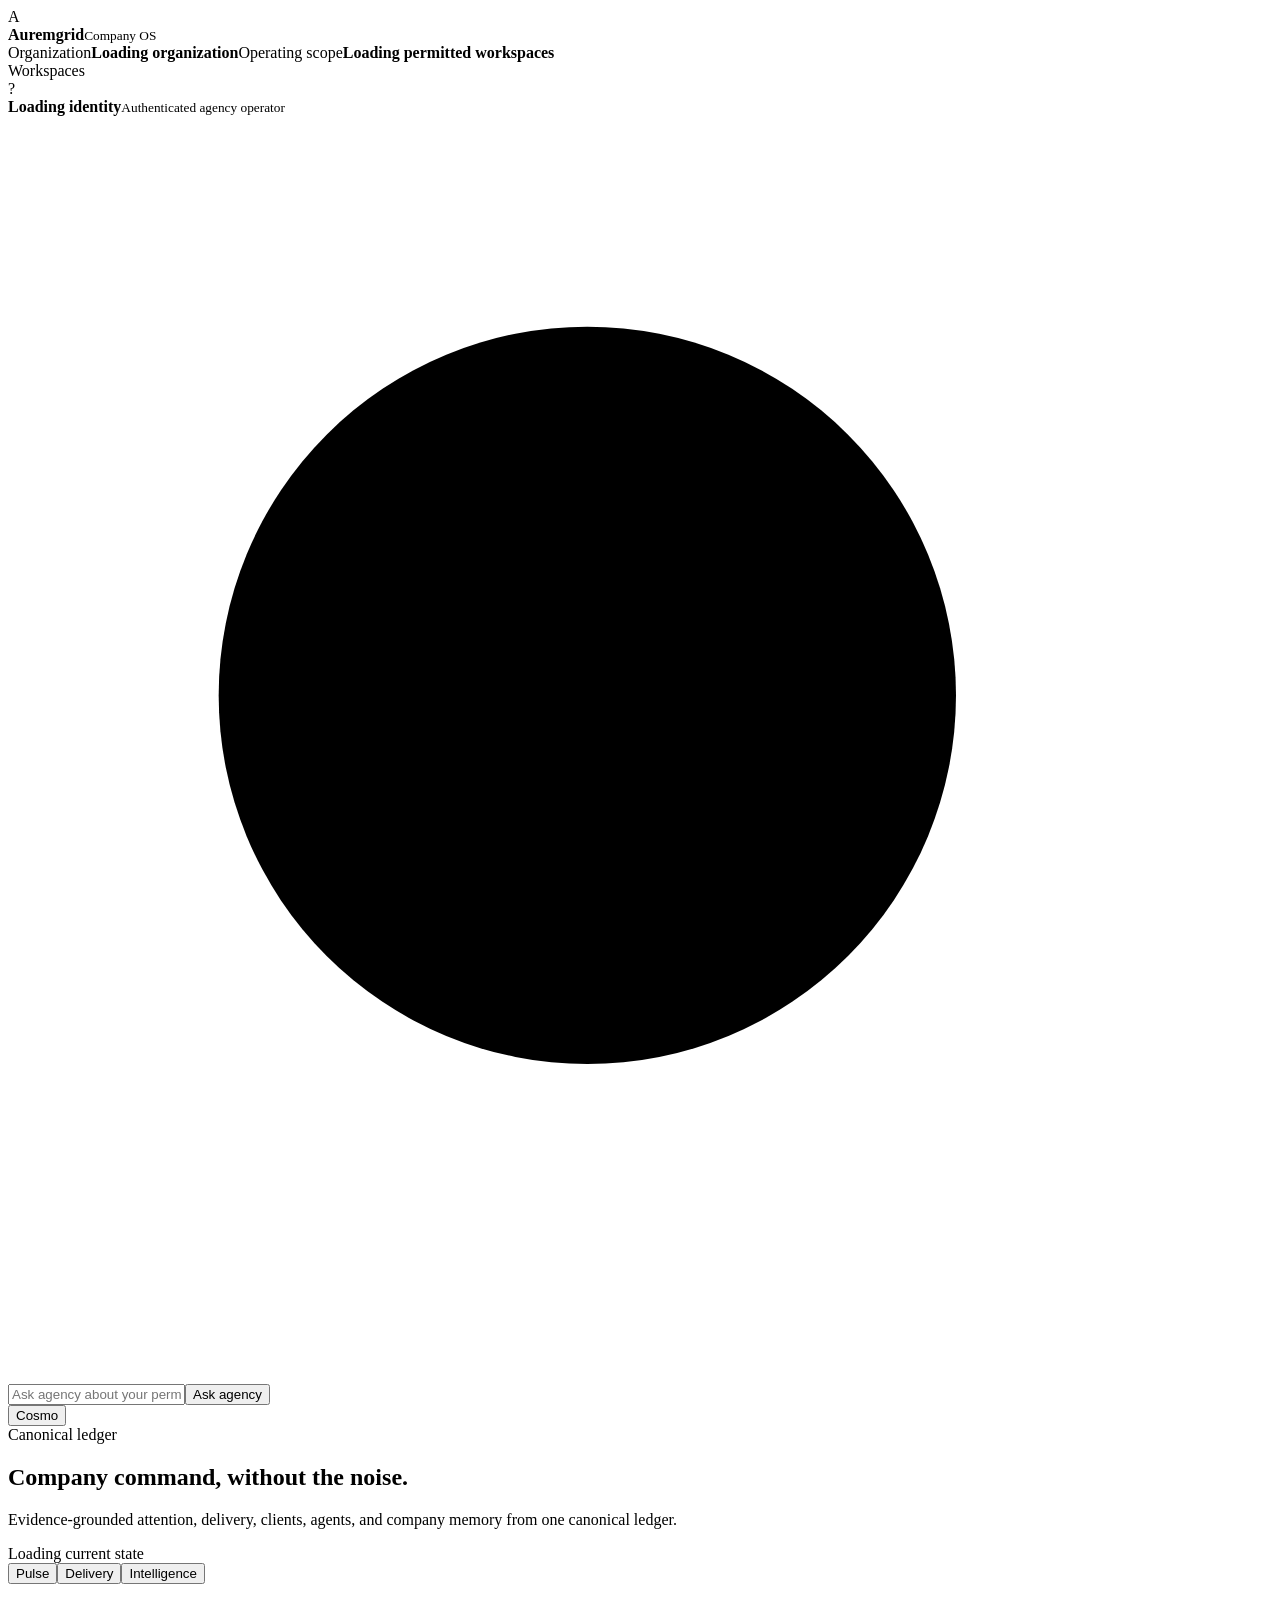
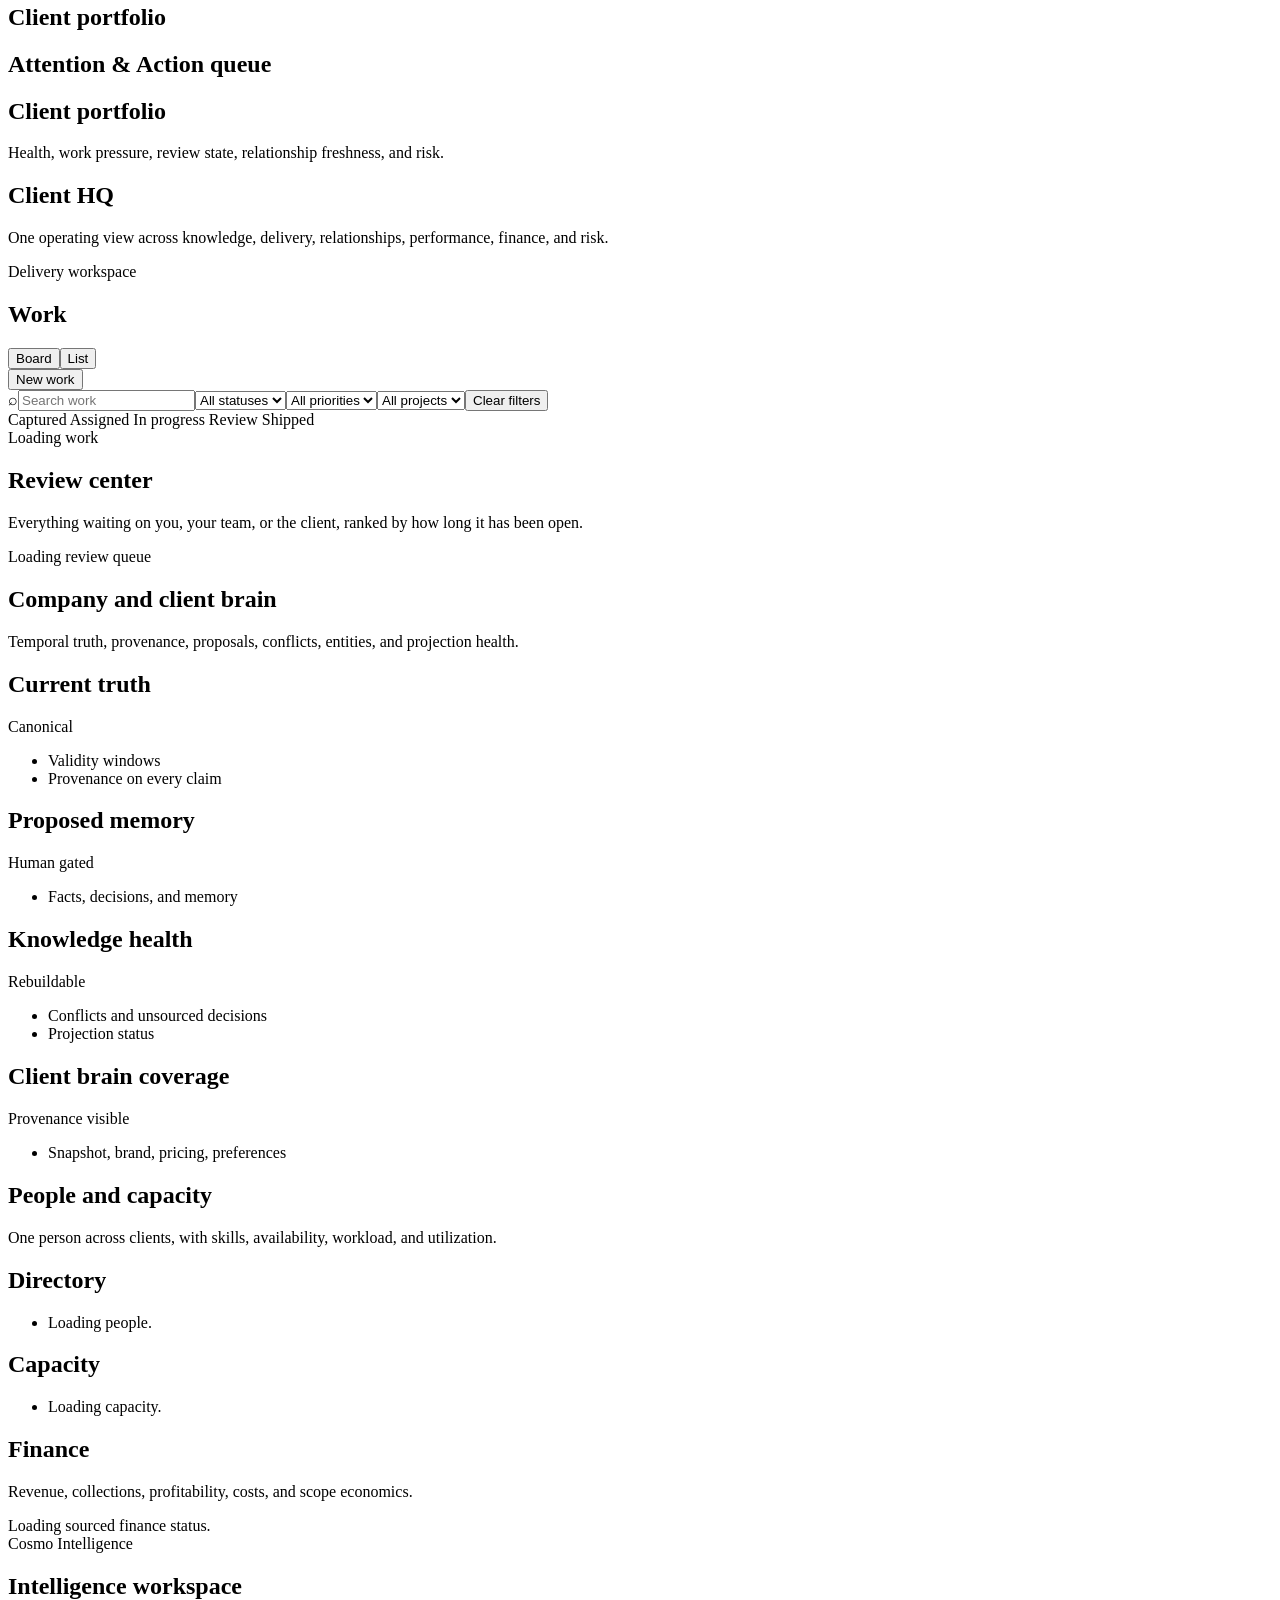
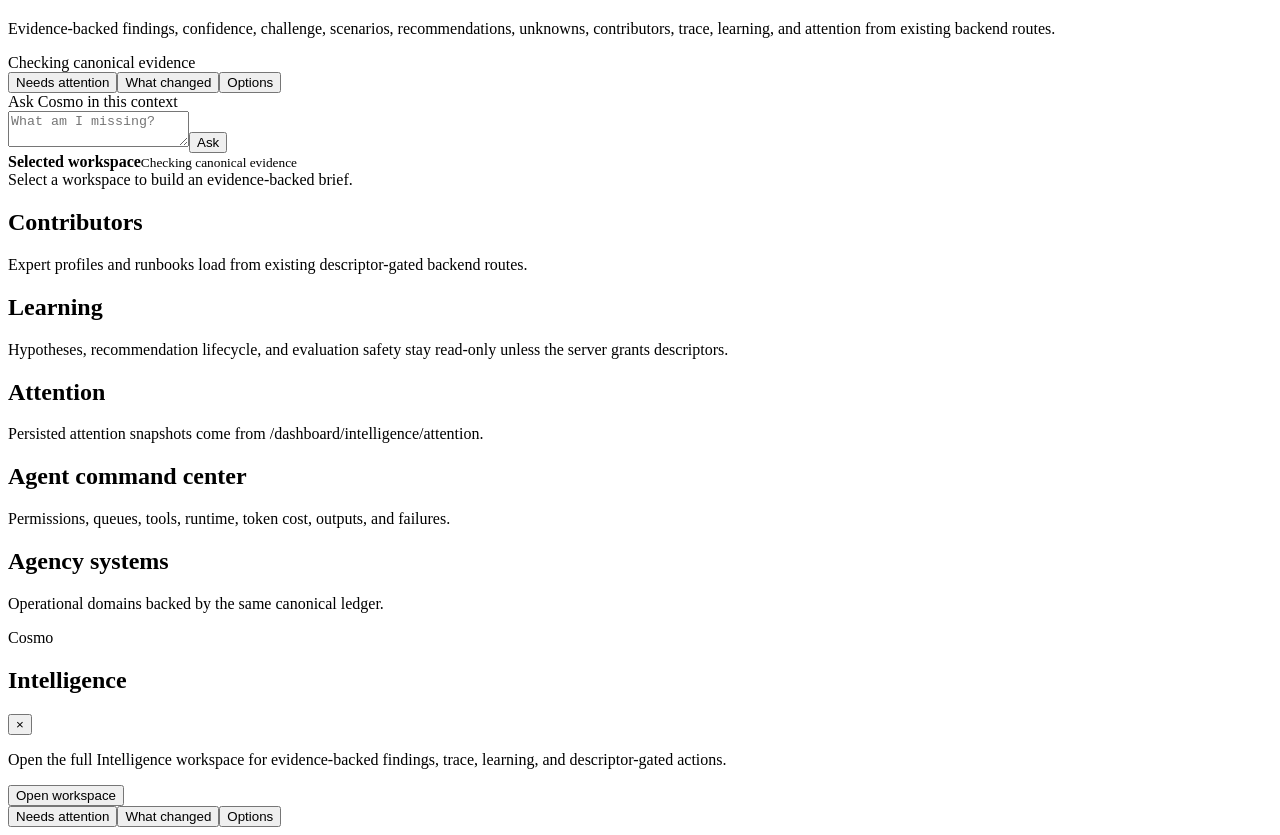
==== commit da77c4e0: "Dashboard: Command tabs (Pulse/Delivery/Intelligence) with consolidated attention queue" ====
--- a/src/auremgrid/api/dashboard/index.html
+++ b/src/auremgrid/api/dashboard/index.html
@@ -1,6 +1,6 @@
 <!doctype html><html lang="en"><head><meta charset="utf-8"><meta name="viewport" content="width=device-width,initial-scale=1"><title>Auremgrid Company OS</title>
 <link rel="stylesheet" href="/dashboard-assets/css/01-style-1.css" data-dashboard-module="1"><link rel="stylesheet" href="/dashboard-assets/css/02-knowledge-brain-surface.css" data-dashboard-module="knowledge-brain-surface"></head><body><div class="shell"><aside class="side"><div class="brand"><div class="mark">A</div><div><b>Auremgrid</b><small>Company OS</small></div></div><div class="scope"><span>Organization</span><b id="scope-organization">Loading organization</b><span>Operating scope</span><b id="scope-workspaces">Loading permitted workspaces</b></div><div class="spaces"><div class="spaces-head">Workspaces</div><div class="space-list" id="space-list"></div></div><nav class="nav" id="nav"></nav><div class="side-foot"><div class="side-person"><span class="side-avatar" id="side-avatar">?</span><div><b id="side-person-name">Loading identity</b><small id="side-person-role">Authenticated agency operator</small></div></div></div></aside><main class="main"><header class="top"><form class="ask" id="command-form"><svg class="icon" viewBox="0 0 24 24"><circle cx="11" cy="11" r="7"/><path d="M21 21l-4.3-4.3"/></svg><input id="command" placeholder="Ask agency about your permitted operating context"><button>Ask agency</button></form><button class="intelligence-toggle top-intelligence-toggle" id="intelligence-toggle" type="button" aria-label="Open Cosmo Intelligence" aria-expanded="false">Cosmo</button><div class="topmeta"><span class="live"></span> <span id="ledger-status">Canonical ledger</span></div></header><div class="content">
-<section class="page active" id="page-command"><span id="health-score" hidden></span><div class="head"><div><h1>Company command, without the noise.</h1><p>Evidence-grounded attention, delivery, clients, agents, and company memory from one canonical ledger.</p></div><div class="statusline"><span class="live"></span><span id="generated">Loading current state</span></div></div><div class="grid" id="metrics"></div><section class="card full command-client-portfolio"><h2>Client portfolio</h2><div id="clients"></div></section><div class="grid" style="margin-top:10px"><section class="card wide"><h2>Intelligence queue</h2><div class="attention" id="attention"></div></section><section class="card narrow"><h2>Agency pulse</h2><div class="pulse" id="pulse"></div></section><section class="card full"><h2>Executive briefing</h2><div id="executive-brief"><div class="empty">Loading the permitted portfolio brief.</div></div></section></div></section>
+<section class="page active" id="page-command"><span id="health-score" hidden></span><div class="head"><div><h1>Company command, without the noise.</h1><p>Evidence-grounded attention, delivery, clients, agents, and company memory from one canonical ledger.</p></div><div class="statusline"><span class="live"></span><span id="generated">Loading current state</span></div></div><div class="command-tabs" role="tablist" aria-label="Command views"><button id="command-tab-pulse" class="command-tab active" type="button" role="tab" aria-selected="true" aria-controls="command-panel-pulse" data-command-tab="pulse">Pulse</button><button id="command-tab-delivery" class="command-tab" type="button" role="tab" aria-selected="false" aria-controls="command-panel-delivery" data-command-tab="delivery">Delivery</button><button id="command-tab-intelligence" class="command-tab" type="button" role="tab" aria-selected="false" aria-controls="command-panel-intelligence" data-command-tab="intelligence">Intelligence</button></div><div class="command-tab-panels"><section class="command-tab-panel active" id="command-panel-pulse" role="tabpanel" aria-labelledby="command-tab-pulse" data-command-panel="pulse"><div class="grid" id="metrics"></div><section class="card full command-client-portfolio"><h2>Client portfolio</h2><div id="clients"></div></section><section class="card full command-attention-action" aria-label="Intelligence queue"><h2>Attention &amp; Action queue</h2><div class="attention" id="attention"></div></section></section><section class="command-tab-panel" id="command-panel-delivery" role="tabpanel" aria-labelledby="command-tab-delivery" data-command-panel="delivery" hidden><div id="dashboard-completion-overview" class="grid"></div><div id="command-quick-links" class="overview-actions" data-overview-action-cards aria-label="Delivery quick links"></div></section><section class="command-tab-panel" id="command-panel-intelligence" role="tabpanel" aria-labelledby="command-tab-intelligence" data-command-panel="intelligence" hidden><div class="grid"><section class="card narrow"><h2>Agency pulse</h2><div class="pulse" id="pulse"></div></section><section class="card full"><h2>Executive briefing</h2><div id="executive-brief"><div class="empty">Loading the permitted portfolio brief.</div></div></section></div></section></div></section>
 <section class="page" id="page-clients"><div class="head"><div><h2 class="page-title">Client portfolio</h2><p>Health, work pressure, review state, relationship freshness, and risk.</p></div></div><div class="card" id="client-portfolio"></div></section>
 <section class="page" id="page-client-hq"><div class="head"><div><h2 class="page-title" id="client-name">Client HQ</h2><p>One operating view across knowledge, delivery, relationships, performance, finance, and risk.</p></div></div><div class="tabs" id="client-tabs"></div><div class="module-grid" id="client-body"></div></section><section class="page" id="page-work"><div class="work-head"><div><p class="work-kicker">Delivery workspace</p><h2 class="page-title">Work</h2></div><div class="work-actions"><div class="view-switch" role="group" aria-label="Work view"><button id="board-view" class="active" type="button">Board</button><button id="list-view" type="button">List</button></div><button class="action" id="capture">New work</button></div></div><div class="work-toolbar"><label class="search-control"><span aria-hidden="true">⌕</span><input id="work-search" type="search" placeholder="Search work"></label><select id="status-filter" aria-label="Filter by status"><option value="">All statuses</option></select><select id="priority-filter" aria-label="Filter by priority"><option value="">All priorities</option></select><select id="project-filter" aria-label="Filter by project"><option value="">All projects</option></select><button class="clear-filters" id="clear-work-filters" type="button">Clear filters</button></div><div class="sr-only" aria-hidden="true">Captured Assigned In progress Review Shipped</div><div id="work-summary" class="work-summary">Loading work</div><div id="work-board" class="work-board" aria-live="polite"></div><div id="work-table" class="work-table-wrap" hidden></div><div id="work-list" hidden></div><div id="projects-list" hidden></div><div id="review-list" hidden></div></section>
 <section class="page" id="page-review"><div class="head"><div><h2 class="page-title">Review center</h2><p>Everything waiting on you, your team, or the client, ranked by how long it has been open.</p></div><div class="statusline"><span class="live"></span><span id="review-generated">Loading review queue</span></div></div><div class="module-grid" id="review-grid"></div></section>
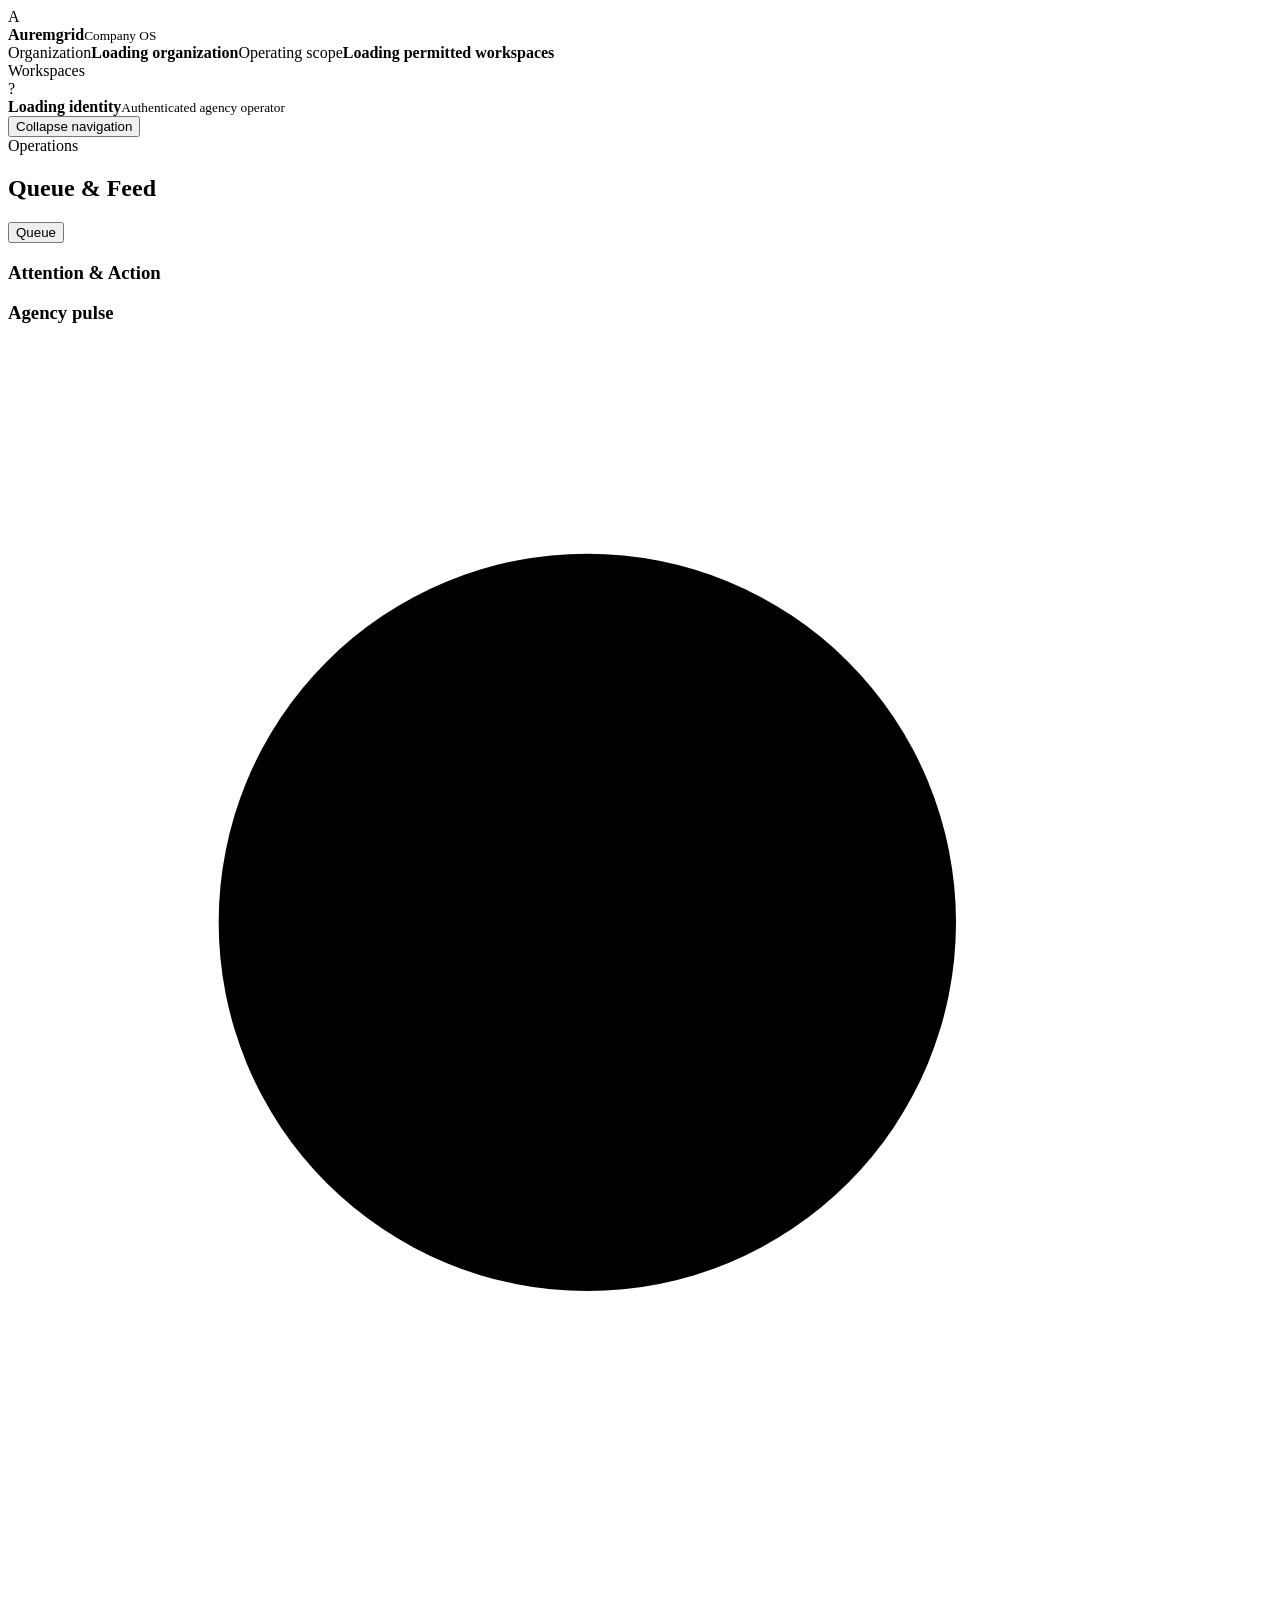
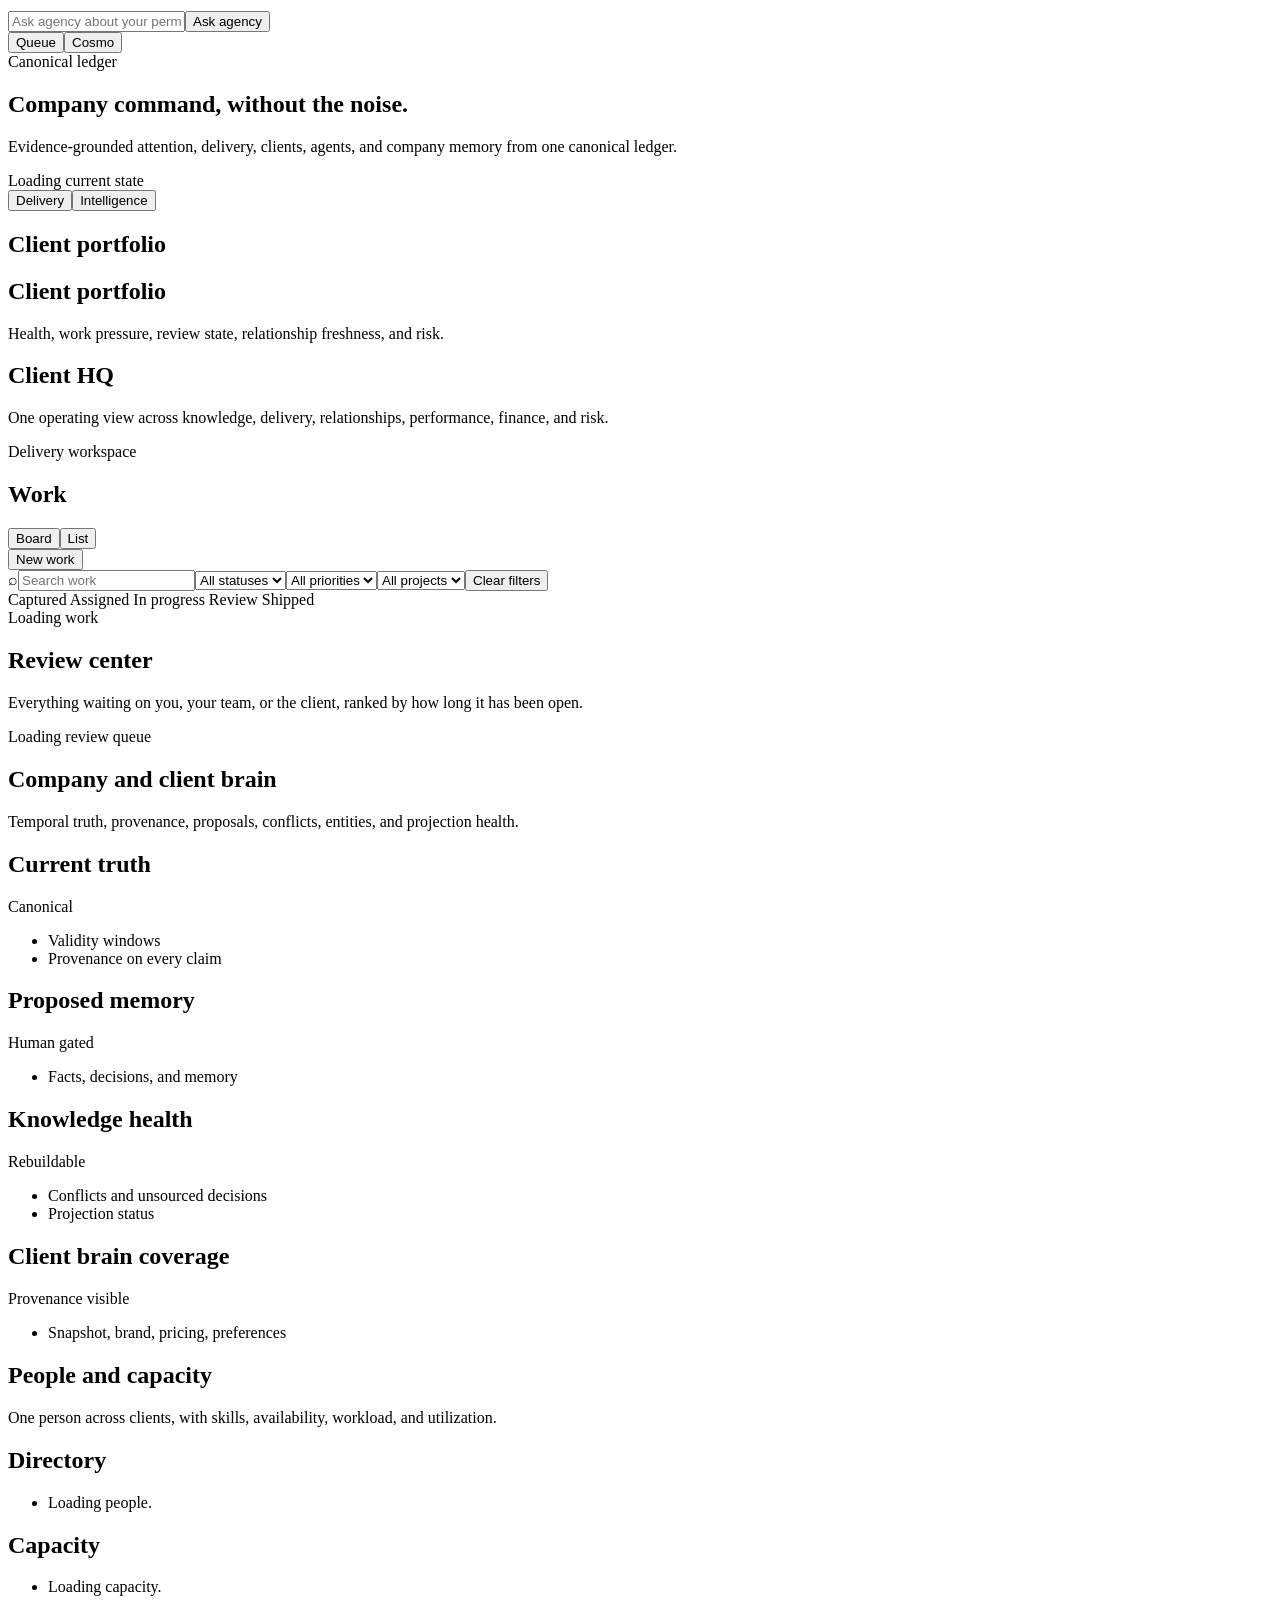
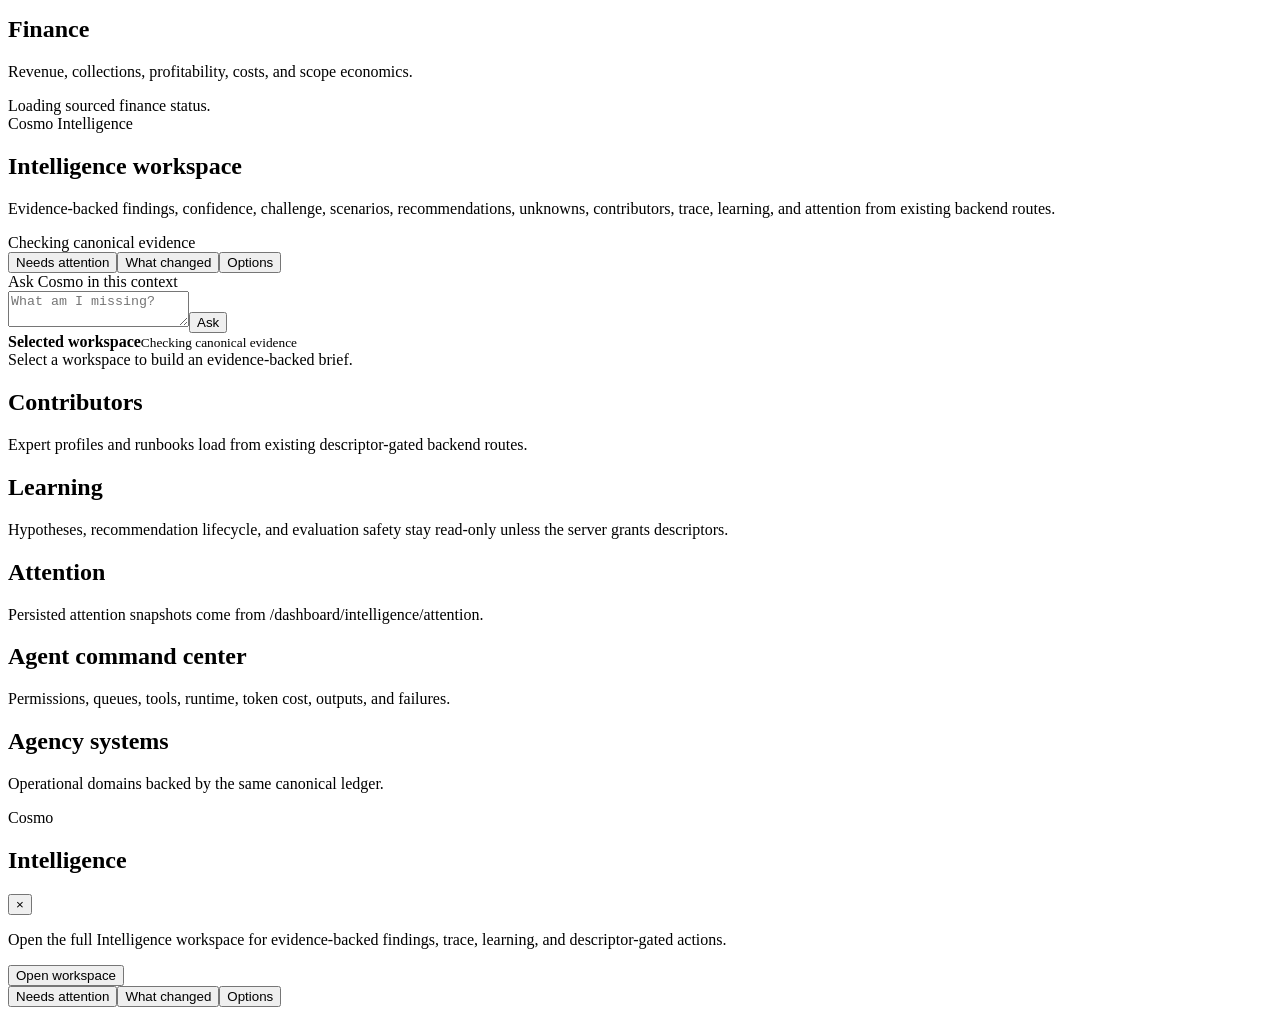
==== commit 3dbc2528: "Dashboard: tri-pane workbench shell with resizable panels Add 05-workbench-shell css/js: drag-resiza" ====
--- a/src/auremgrid/api/dashboard/index.html
+++ b/src/auremgrid/api/dashboard/index.html
@@ -1,6 +1,6 @@
 <!doctype html><html lang="en"><head><meta charset="utf-8"><meta name="viewport" content="width=device-width,initial-scale=1"><title>Auremgrid Company OS</title>
-<link rel="stylesheet" href="/dashboard-assets/css/01-style-1.css" data-dashboard-module="1"><link rel="stylesheet" href="/dashboard-assets/css/02-knowledge-brain-surface.css" data-dashboard-module="knowledge-brain-surface"></head><body><div class="shell"><aside class="side"><div class="brand"><div class="mark">A</div><div><b>Auremgrid</b><small>Company OS</small></div></div><div class="scope"><span>Organization</span><b id="scope-organization">Loading organization</b><span>Operating scope</span><b id="scope-workspaces">Loading permitted workspaces</b></div><div class="spaces"><div class="spaces-head">Workspaces</div><div class="space-list" id="space-list"></div></div><nav class="nav" id="nav"></nav><div class="side-foot"><div class="side-person"><span class="side-avatar" id="side-avatar">?</span><div><b id="side-person-name">Loading identity</b><small id="side-person-role">Authenticated agency operator</small></div></div></div></aside><main class="main"><header class="top"><form class="ask" id="command-form"><svg class="icon" viewBox="0 0 24 24"><circle cx="11" cy="11" r="7"/><path d="M21 21l-4.3-4.3"/></svg><input id="command" placeholder="Ask agency about your permitted operating context"><button>Ask agency</button></form><button class="intelligence-toggle top-intelligence-toggle" id="intelligence-toggle" type="button" aria-label="Open Cosmo Intelligence" aria-expanded="false">Cosmo</button><div class="topmeta"><span class="live"></span> <span id="ledger-status">Canonical ledger</span></div></header><div class="content">
-<section class="page active" id="page-command"><span id="health-score" hidden></span><div class="head"><div><h1>Company command, without the noise.</h1><p>Evidence-grounded attention, delivery, clients, agents, and company memory from one canonical ledger.</p></div><div class="statusline"><span class="live"></span><span id="generated">Loading current state</span></div></div><div class="command-tabs" role="tablist" aria-label="Command views"><button id="command-tab-pulse" class="command-tab active" type="button" role="tab" aria-selected="true" aria-controls="command-panel-pulse" data-command-tab="pulse">Pulse</button><button id="command-tab-delivery" class="command-tab" type="button" role="tab" aria-selected="false" aria-controls="command-panel-delivery" data-command-tab="delivery">Delivery</button><button id="command-tab-intelligence" class="command-tab" type="button" role="tab" aria-selected="false" aria-controls="command-panel-intelligence" data-command-tab="intelligence">Intelligence</button></div><div class="command-tab-panels"><section class="command-tab-panel active" id="command-panel-pulse" role="tabpanel" aria-labelledby="command-tab-pulse" data-command-panel="pulse"><div class="grid" id="metrics"></div><section class="card full command-client-portfolio"><h2>Client portfolio</h2><div id="clients"></div></section><section class="card full command-attention-action" aria-label="Intelligence queue"><h2>Attention &amp; Action queue</h2><div class="attention" id="attention"></div></section></section><section class="command-tab-panel" id="command-panel-delivery" role="tabpanel" aria-labelledby="command-tab-delivery" data-command-panel="delivery" hidden><div id="dashboard-completion-overview" class="grid"></div><div id="command-quick-links" class="overview-actions" data-overview-action-cards aria-label="Delivery quick links"></div></section><section class="command-tab-panel" id="command-panel-intelligence" role="tabpanel" aria-labelledby="command-tab-intelligence" data-command-panel="intelligence" hidden><div class="grid"><section class="card narrow"><h2>Agency pulse</h2><div class="pulse" id="pulse"></div></section><section class="card full"><h2>Executive briefing</h2><div id="executive-brief"><div class="empty">Loading the permitted portfolio brief.</div></div></section></div></section></div></section>
+<link rel="stylesheet" href="/dashboard-assets/css/01-style-1.css" data-dashboard-module="1"><link rel="stylesheet" href="/dashboard-assets/css/02-knowledge-brain-surface.css" data-dashboard-module="knowledge-brain-surface"></head><body><div class="shell workbench-shell"><aside class="side" aria-label="Primary navigation"><div class="brand"><div class="mark">A</div><div><b>Auremgrid</b><small>Company OS</small></div></div><div class="side-scroll"><div class="scope"><span>Organization</span><b id="scope-organization">Loading organization</b><span>Operating scope</span><b id="scope-workspaces">Loading permitted workspaces</b></div><div class="spaces"><div class="spaces-head">Workspaces</div><div class="space-list" id="space-list"></div></div><nav class="nav" id="nav"></nav></div><div class="side-foot"><div class="side-person"><span class="side-avatar" id="side-avatar">?</span><div><b id="side-person-name">Loading identity</b><small id="side-person-role">Authenticated agency operator</small></div></div><button class="nav-collapse-toggle ghost" id="nav-collapse-toggle" type="button" aria-controls="nav" aria-expanded="true" aria-label="Collapse navigation">Collapse navigation</button></div></aside><aside class="queue-panel" id="queue-panel" aria-label="Queue and feed"><header class="queue-head"><div><span class="queue-kicker">Operations</span><h2>Queue &amp; Feed</h2></div><button class="queue-drawer-toggle ghost" id="queue-toggle" type="button" aria-label="Open Queue and Feed" aria-expanded="false">Queue</button></header><div class="queue-scroll"><section class="queue-section" aria-labelledby="queue-attention-title"><h3 id="queue-attention-title">Attention &amp; Action</h3><div class="attention" id="attention"></div></section><section class="queue-section queue-pulse" aria-labelledby="queue-pulse-title"><h3 id="queue-pulse-title">Agency pulse</h3><div class="pulse" id="pulse"></div></section></div></aside><main class="main"><header class="top"><form class="ask" id="command-form"><svg class="icon" viewBox="0 0 24 24"><circle cx="11" cy="11" r="7"/><path d="M21 21l-4.3-4.3"/></svg><input id="command" placeholder="Ask agency about your permitted operating context"><button>Ask agency</button></form><button class="queue-open-toggle ghost" id="queue-open-toggle" type="button" aria-label="Open Queue and Feed" aria-expanded="false">Queue</button><button class="intelligence-toggle top-intelligence-toggle" id="intelligence-toggle" type="button" aria-label="Open Cosmo Intelligence" aria-expanded="false">Cosmo</button><div class="topmeta"><span class="live"></span> <span id="ledger-status">Canonical ledger</span></div></header><div class="content">
+<section class="page active" id="page-command"><span id="health-score" hidden></span><div class="head"><div><h1>Company command, without the noise.</h1><p>Evidence-grounded attention, delivery, clients, agents, and company memory from one canonical ledger.</p></div><div class="statusline"><span class="live"></span><span id="generated">Loading current state</span></div></div><div class="command-kpis" id="metrics"></div><div class="command-tabs" role="tablist" aria-label="Command views"><button id="command-tab-delivery" class="command-tab active" type="button" role="tab" aria-selected="true" aria-controls="command-panel-delivery" data-command-tab="delivery">Delivery</button><button id="command-tab-intelligence" class="command-tab" type="button" role="tab" aria-selected="false" aria-controls="command-panel-intelligence" data-command-tab="intelligence">Intelligence</button></div><div class="command-tab-panels"><section class="command-tab-panel active" id="command-panel-delivery" role="tabpanel" aria-labelledby="command-tab-delivery" data-command-panel="delivery"><section class="card full command-client-portfolio"><h2>Client portfolio</h2><div id="clients"></div></section><div id="dashboard-completion-overview" class="grid"></div><div id="command-quick-links" class="overview-actions" data-overview-action-cards aria-label="Delivery quick links"></div></section><section class="command-tab-panel" id="command-panel-intelligence" role="tabpanel" aria-labelledby="command-tab-intelligence" data-command-panel="intelligence" hidden><section class="card full"><h2>Executive briefing</h2><div id="executive-brief"><div class="empty">Loading the permitted portfolio brief.</div></div></section></section></div></section>
 <section class="page" id="page-clients"><div class="head"><div><h2 class="page-title">Client portfolio</h2><p>Health, work pressure, review state, relationship freshness, and risk.</p></div></div><div class="card" id="client-portfolio"></div></section>
 <section class="page" id="page-client-hq"><div class="head"><div><h2 class="page-title" id="client-name">Client HQ</h2><p>One operating view across knowledge, delivery, relationships, performance, finance, and risk.</p></div></div><div class="tabs" id="client-tabs"></div><div class="module-grid" id="client-body"></div></section><section class="page" id="page-work"><div class="work-head"><div><p class="work-kicker">Delivery workspace</p><h2 class="page-title">Work</h2></div><div class="work-actions"><div class="view-switch" role="group" aria-label="Work view"><button id="board-view" class="active" type="button">Board</button><button id="list-view" type="button">List</button></div><button class="action" id="capture">New work</button></div></div><div class="work-toolbar"><label class="search-control"><span aria-hidden="true">⌕</span><input id="work-search" type="search" placeholder="Search work"></label><select id="status-filter" aria-label="Filter by status"><option value="">All statuses</option></select><select id="priority-filter" aria-label="Filter by priority"><option value="">All priorities</option></select><select id="project-filter" aria-label="Filter by project"><option value="">All projects</option></select><button class="clear-filters" id="clear-work-filters" type="button">Clear filters</button></div><div class="sr-only" aria-hidden="true">Captured Assigned In progress Review Shipped</div><div id="work-summary" class="work-summary">Loading work</div><div id="work-board" class="work-board" aria-live="polite"></div><div id="work-table" class="work-table-wrap" hidden></div><div id="work-list" hidden></div><div id="projects-list" hidden></div><div id="review-list" hidden></div></section>
 <section class="page" id="page-review"><div class="head"><div><h2 class="page-title">Review center</h2><p>Everything waiting on you, your team, or the client, ranked by how long it has been open.</p></div><div class="statusline"><span class="live"></span><span id="review-generated">Loading review queue</span></div></div><div class="module-grid" id="review-grid"></div></section>
@@ -10,8 +10,8 @@
 <section class="page" id="page-intelligence"><div class="head intelligence-workspace-head"><div><span class="intelligence-kicker">Cosmo Intelligence</span><h2 class="page-title">Intelligence workspace</h2><p>Evidence-backed findings, confidence, challenge, scenarios, recommendations, unknowns, contributors, trace, learning, and attention from existing backend routes.</p></div><div class="statusline"><span class="live"></span><span id="intelligence-page-status">Checking canonical evidence</span></div></div><div class="intelligence-page-toolbar"><div class="intelligence-prompts" aria-label="Suggested intelligence questions"><button type="button" data-intelligence-prompt="What needs my attention?">Needs attention</button><button type="button" data-intelligence-prompt="What changed?">What changed</button><button type="button" data-intelligence-prompt="What are my options?">Options</button></div><form class="intelligence-ask" id="intelligence-form"><label for="intelligence-query">Ask Cosmo in this context</label><div><textarea id="intelligence-query" rows="2" placeholder="What am I missing?"></textarea><button type="submit" aria-label="Ask Cosmo Intelligence">Ask</button></div></form></div><div class="intelligence-workspace" data-intelligence-workspace><section class="card full"><div class="intelligence-context intelligence-page-context"><span class="intelligence-orb"></span><div><b id="intelligence-scope">Selected workspace</b><small id="intelligence-status">Checking canonical evidence</small></div></div><div class="intelligence-findings" id="intelligence-findings" aria-live="polite"><div class="intelligence-empty">Select a workspace to build an evidence-backed brief.</div></div></section><aside class="intelligence-side-readouts" aria-label="Intelligence supporting readouts"><section class="card module" data-intelligence-contracts-slot><h2>Contributors</h2><p class="sub">Expert profiles and runbooks load from existing descriptor-gated backend routes.</p></section><section class="card module" data-intelligence-learning-slot><h2>Learning</h2><p class="sub">Hypotheses, recommendation lifecycle, and evaluation safety stay read-only unless the server grants descriptors.</p></section><section class="card module" data-intelligence-attention-slot><h2>Attention</h2><p class="sub">Persisted attention snapshots come from /dashboard/intelligence/attention.</p></section></aside></div></section>
 <section class="page" id="page-agents"><div class="head"><div><h2 class="page-title">Agent command center</h2><p>Permissions, queues, tools, runtime, token cost, outputs, and failures.</p></div></div><div class="module-grid" id="agents"></div></section>
 <section class="page" id="page-systems"><div class="head"><div><h2 class="page-title" id="systems-title">Agency systems</h2><p>Operational domains backed by the same canonical ledger.</p></div></div><div class="module-grid" id="system-modules"></div></section>
-</div></main><aside class="intelligence-rail" id="intelligence-rail" aria-label="Cosmo Intelligence"><header class="intelligence-head"><div><span class="intelligence-kicker">Cosmo</span><h2>Intelligence</h2></div><button class="icon-button" id="intelligence-close" type="button" aria-label="Collapse intelligence panel">×</button></header><div class="intelligence-rail-summary"><p class="sub">Open the full Intelligence workspace for evidence-backed findings, trace, learning, and descriptor-gated actions.</p><button class="action" type="button" data-intelligence-surface="Intelligence">Open workspace</button></div><div class="intelligence-prompts" aria-label="Suggested intelligence questions"><button type="button" data-intelligence-prompt="What needs my attention?">Needs attention</button><button type="button" data-intelligence-prompt="What changed?">What changed</button><button type="button" data-intelligence-prompt="What are my options?">Options</button></div></aside></div>
+</div></main><aside class="intelligence-rail" id="intelligence-rail" aria-label="Cosmo Intelligence"><header class="intelligence-head"><div><span class="intelligence-kicker">Cosmo</span><h2>Intelligence</h2></div><button class="icon-button" id="intelligence-close" type="button" aria-label="Collapse intelligence panel">×</button></header><div class="intelligence-scroll"><div class="intelligence-rail-summary"><p class="sub">Open the full Intelligence workspace for evidence-backed findings, trace, learning, and descriptor-gated actions.</p><button class="action" type="button" data-intelligence-surface="Intelligence">Open workspace</button></div><div class="intelligence-prompts" aria-label="Suggested intelligence questions"><button type="button" data-intelligence-prompt="What needs my attention?">Needs attention</button><button type="button" data-intelligence-prompt="What changed?">What changed</button><button type="button" data-intelligence-prompt="What are my options?">Options</button></div></div></aside></div>
 <dialog id="capture-modal"><form class="form" id="capture-form"><h2>Capture work</h2><label>Title<input name="title" required></label><label>Request<textarea name="request" required></textarea></label><label>Requested by<input name="requested_by" required></label><div class="row"><label>Project<select name="project_id"><option value="">No project</option></select></label><label>Owner<select name="assignee_person_id"><option value="">Assign later</option></select></label></div><div class="row"><label>Priority<select name="priority"><option value="normal">Normal</option><option value="high">High</option><option value="urgent">Urgent</option><option value="low">Low</option></select></label><label>Estimate (hours)<input name="estimate_hours" type="number" min="0" step="0.25"></label><label>Needed by<input name="needed_by" type="date"></label></div><label>Tags<input name="tags" placeholder="strategy, launch"></label><label>Delivery brief<textarea name="brief"></textarea></label><label>Approved context<textarea name="brain_context" placeholder="Only include approved client context"></textarea></label><label>Financial value<input name="financial_value" type="number" min="0" step="0.01"></label><div class="row"><button type="button" class="ghost" id="cancel-capture">Cancel</button><button class="action">Capture</button></div></form></dialog><dialog id="ask-modal"><h2>Ask Cosmo</h2><div id="ask-results" class="module-grid" style="margin-top:14px"></div><div class="row" style="margin-top:14px"><button class="ghost" onclick="this.closest('dialog').close()">Close</button></div></dialog><dialog id="work-detail"><div class="detail-head"><div><span class="detail-status" id="detail-status">Work</span><h2 id="detail-title">Work detail</h2></div><button class="icon-button" id="close-work-detail" type="button" aria-label="Close work detail">×</button></div><div id="detail-body" class="detail-body"></div></dialog><div class="toast" id="toast"></div>
 <link rel="stylesheet" href="/dashboard-assets/css/03-dashboard-v2.css" data-dashboard-module="dashboard-v2">
 <script defer src="/dashboard-assets/js/01-script-1.js" data-dashboard-module="1"></script>
-<script defer src="/dashboard-assets/js/02-script-2.js" data-dashboard-module="2"></script><script defer src="/dashboard-assets/js/03-dashboard-v2-script.js" data-dashboard-module="dashboard-v2-script"></script><script defer src="/dashboard-assets/js/04-agency-dashboard-contract.js" data-dashboard-module="agency-dashboard-contract"></script><link rel="stylesheet" href="/dashboard-assets/dashboard.css"><link rel="stylesheet" href="/dashboard-assets/css/04-shadcn-system.css" data-dashboard-module="shadcn-system"><script src="/dashboard-assets/annotation-review.js" defer></script><script src="/dashboard-assets/dashboard.js" defer></script></body></html>
+<script defer src="/dashboard-assets/js/02-script-2.js" data-dashboard-module="2"></script><script defer src="/dashboard-assets/js/03-dashboard-v2-script.js" data-dashboard-module="dashboard-v2-script"></script><link rel="stylesheet" href="/dashboard-assets/css/04-shadcn-system.css" data-dashboard-module="shadcn-system"><link rel="stylesheet" href="/dashboard-assets/css/05-workbench-shell.css" data-dashboard-module="workbench-shell"><script defer src="/dashboard-assets/js/05-workbench-shell.js" data-dashboard-module="workbench-shell"></script><script defer src="/dashboard-assets/js/04-agency-dashboard-contract.js" data-dashboard-module="agency-dashboard-contract"></script><link rel="stylesheet" href="/dashboard-assets/dashboard.css"><script src="/dashboard-assets/annotation-review.js" defer></script><script src="/dashboard-assets/dashboard.js" defer></script></body></html>
